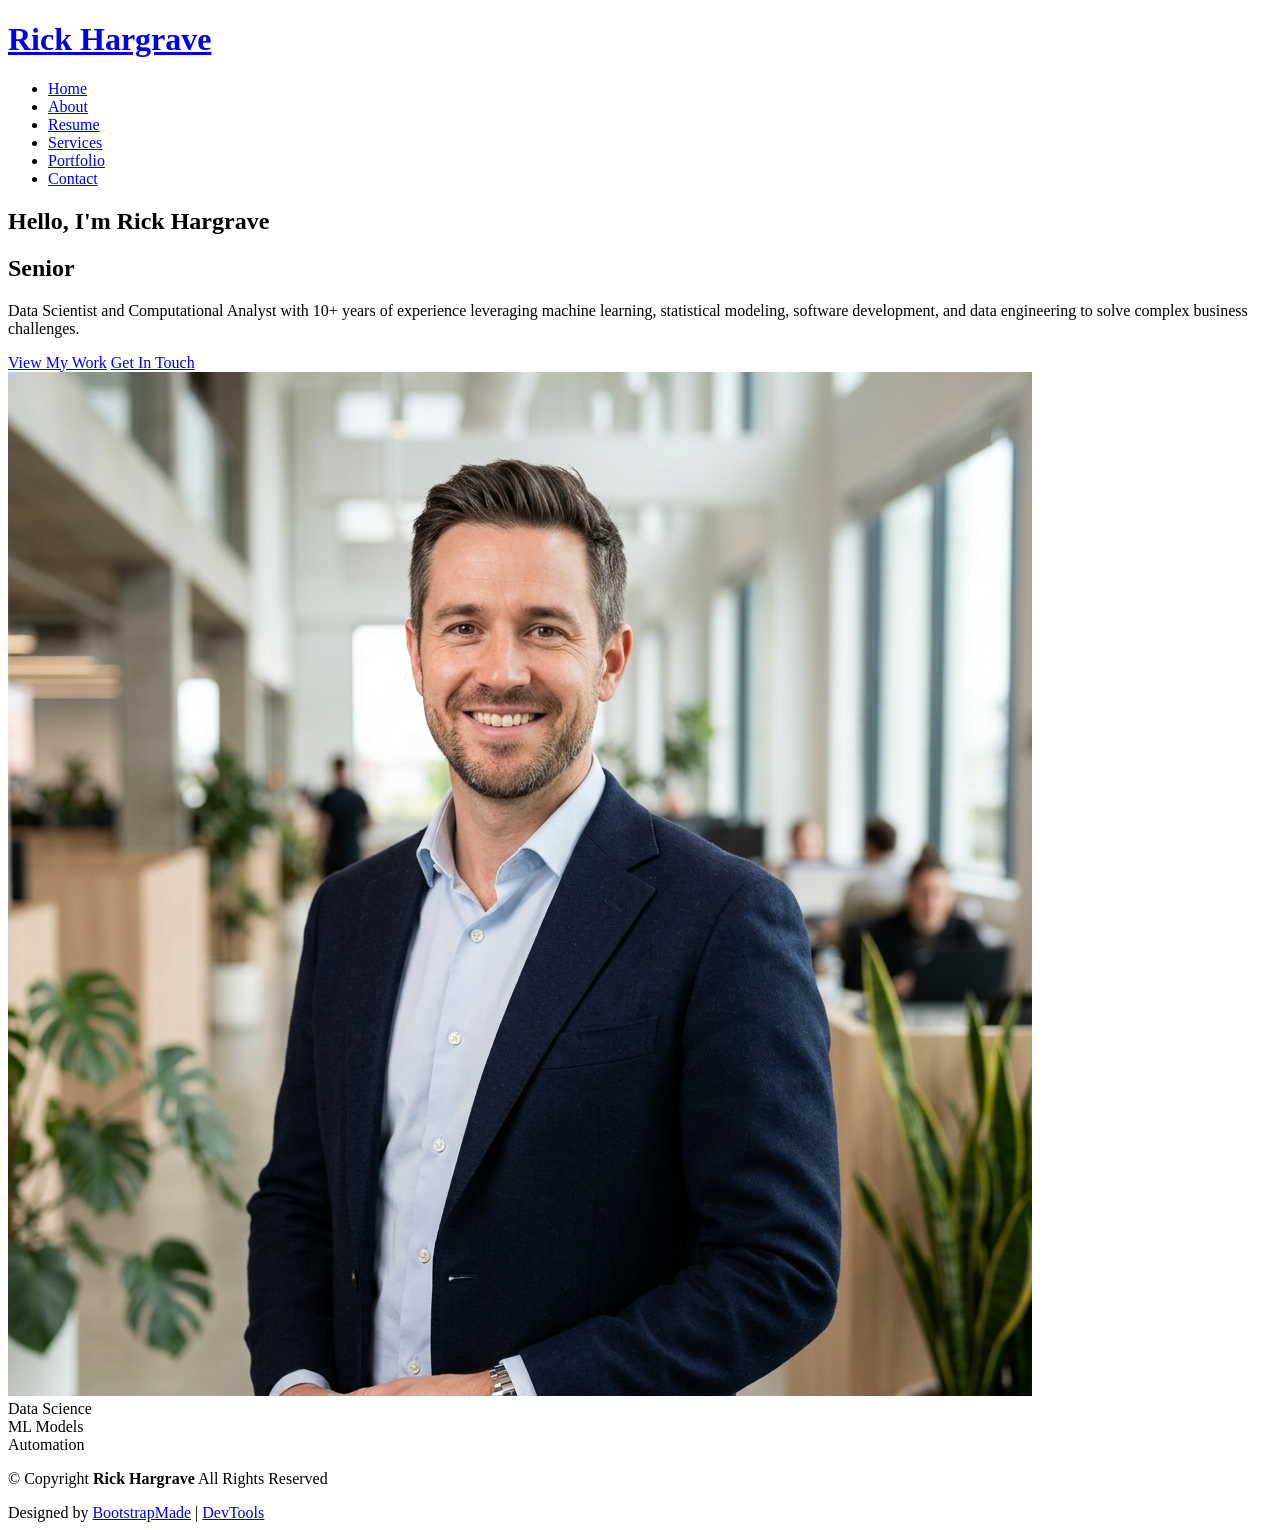
==== index.html @ 3375e067 "Initialize Rick Hargrave Portfolio Website" ====
<!DOCTYPE html>
<html lang="en">

<head>
  <meta charset="utf-8">
  <meta content="width=device-width, initial-scale=1.0" name="viewport">
  <title>Rick Hargrave - Senior Data Scientist &amp; Computational Analyst</title>
  <meta name="description" content="Portfolio of Rick Hargrave, Senior Data Scientist and Computational Analyst. 10+ years of experience in machine learning, statistical modeling, and data engineering.">
  <meta name="keywords" content="Data Scientist, Computational Analyst, Machine Learning, Waystar, Hyland Software, Python, SQL, Cloud Solutions">

  <!-- Favicons -->
  <link href="assets/img/favicon.png" rel="icon">
  <link href="assets/img/apple-touch-icon.png" rel="apple-touch-icon">

  <!-- Fonts -->
  <link href="https://fonts.googleapis.com" rel="preconnect">
  <link href="https://fonts.gstatic.com" rel="preconnect" crossorigin>
  <link href="https://fonts.googleapis.com/css2?family=Roboto:ital,wght@0,100;0,300;0,400;0,500;0,700;0,900;1,100;1,300;1,400;1,500;1,700;1,900&family=Poppins:ital,wght@0,100;0,200;0,300;0,400;0,500;0,600;0,700;0,800;0,900;1,100;1,200;1,300;1,400;1,500;1,600;1,700;1,800;1,900&family=Raleway:ital,wght@0,100;0,200;0,300;0,400;0,500;0,600;0,700;0,800;0,900;1,100;1,200;1,300;1,400;1,500;1,600;1,700;1,800;1,900&display=swap" rel="stylesheet">

  <!-- Vendor CSS Files -->
  <link href="assets/vendor/bootstrap/css/bootstrap.min.css" rel="stylesheet">
  <link href="assets/vendor/bootstrap-icons/bootstrap-icons.css" rel="stylesheet">
  <link href="assets/vendor/aos/aos.css" rel="stylesheet">
  <link href="assets/vendor/swiper/swiper-bundle.min.css" rel="stylesheet">
  <link href="assets/vendor/glightbox/css/glightbox.min.css" rel="stylesheet">

  <!-- Main CSS File -->
  <link href="assets/css/main.css" rel="stylesheet">

  <!-- =======================================================
  * Template Name: FolioOne
  * Template URL: https://bootstrapmade.com/folioone-bootstrap-portfolio-website-template/
  * Updated: Aug 23 2025 with Bootstrap v5.3.7
  * Author: BootstrapMade.com
  * License: https://bootstrapmade.com/license/
  ======================================================== -->
</head>

<body class="index-page">

  <header id="header" class="header d-flex align-items-center light-background sticky-top">
    <div class="container position-relative d-flex align-items-center justify-content-between">

      <a href="index.html" class="logo d-flex align-items-center me-auto me-xl-0">
        <h1 class="sitename">Rick Hargrave</h1> 
      </a>

      <nav id="navmenu" class="navmenu">
        <ul>
          <li><a href="index.html" class="active">Home</a></li>
          <li><a href="about.html">About</a></li>
          <li><a href="resume.html">Resume</a></li>
          <li><a href="services.html">Services</a></li>
          <li><a href="portfolio.html">Portfolio</a></li>
          <li><a href="contact.html">Contact</a></li>
        </ul>
        <i class="mobile-nav-toggle d-xl-none bi bi-list"></i>
      </nav>

      <div class="header-social-links">
        <a href="#" class="twitter"><i class="bi bi-twitter-x"></i></a>
        <a href="#" class="github"><i class="bi bi-github"></i></a>
        <a href="#" class="linkedin"><i class="bi bi-linkedin"></i></a>
        <a href="mailto:rickihagrave@outlook.com" class="email"><i class="bi bi-envelope"></i></a>
      </div>

    </div>
  </header>

  <main class="main">

    <!-- Hero Section -->
    <section id="hero" class="hero section">

      <div class="container" data-aos="fade-up" data-aos-delay="100">

        <div class="row gy-4 align-items-center">
          <div class="col-lg-6 order-2 order-lg-1">
            <div class="hero-content">
              <h1 data-aos="fade-up" data-aos-delay="200">Hello, I'm <span class="highlight">Rick Hargrave</span></h1>
              <h2 data-aos="fade-up" data-aos-delay="300">Senior <span class="typed" data-typed-items="Data Scientist, Computational Analyst, Machine Learning Engineer"></span></h2>
              <p data-aos="fade-up" data-aos-delay="400">Data Scientist and Computational Analyst with 10+ years of experience leveraging machine learning, statistical modeling, software development, and data engineering to solve complex business challenges.</p>
              <div class="hero-actions" data-aos="fade-up" data-aos-delay="500">
                <a href="portfolio.html" class="btn btn-primary">View My Work</a>
                <a href="contact.html" class="btn btn-outline">Get In Touch</a>
              </div>
              <div class="social-links" data-aos="fade-up" data-aos-delay="600">
                <a href="#"><i class="bi bi-twitter-x"></i></a>
                <a href="#"><i class="bi bi-linkedin"></i></a>
                <a href="#"><i class="bi bi-github"></i></a>
                <a href="mailto:rickihagrave@outlook.com"><i class="bi bi-envelope"></i></a>
              </div>
            </div>
          </div>
          <div class="col-lg-6 order-1 order-lg-2">
            <div class="hero-image" data-aos="zoom-in" data-aos-delay="300">
              <div class="image-wrapper">
                <img src="assets/img/profile/photo.jpeg" alt="Rick Hargrave" class="img-fluid">
                <div class="floating-elements">
                  <div class="floating-card design" data-aos="fade-left" data-aos-delay="700">
                    <i class="bi bi-database"></i>
                    <span>Data Science</span>
                  </div>
                  <div class="floating-card code" data-aos="fade-right" data-aos-delay="800">
                    <i class="bi bi-cpu"></i>
                    <span>ML Models</span>
                  </div>
                  <div class="floating-card creativity" data-aos="fade-up" data-aos-delay="900">
                    <i class="bi bi-gear-wide-connected"></i>
                    <span>Automation</span>
                  </div>
                </div>
              </div>
            </div>
          </div>
        </div>

      </div>

    </section><!-- /Hero Section -->

  </main>

  <footer id="footer" class="footer">

    <div class="container">
      <div class="copyright text-center ">
        <p>© <span>Copyright</span> <strong class="px-1 sitename">Rick Hargrave</strong> <span>All Rights Reserved<br></span></p>
      </div>
      <div class="social-links d-flex justify-content-center">
        <a href="#"><i class="bi bi-twitter-x"></i></a>
        <a href="#"><i class="bi bi-github"></i></a>
        <a href="#"><i class="bi bi-linkedin"></i></a>
        <a href="mailto:rickihagrave@outlook.com"><i class="bi bi-envelope"></i></a>
      </div>
      <div class="credits">
        <!-- All the links in the footer should remain intact. -->
        <!-- You can delete the links only if you've purchased the pro version. -->
        <!-- Licensing information: https://bootstrapmade.com/license/ -->
        <!-- Purchase the pro version with working PHP/AJAX contact form: [buy-url] -->
        Designed by <a href="https://bootstrapmade.com/">BootstrapMade</a> | <a href="https://bootstrapmade.com/tools/">DevTools</a>
      </div>
    </div>

  </footer>

  <!-- Scroll Top -->
  <a href="#" id="scroll-top" class="scroll-top d-flex align-items-center justify-content-center"><i class="bi bi-arrow-up-short"></i></a>

  <!-- Preloader -->
  <div id="preloader"></div>

  <!-- Vendor JS Files -->
  <script src="assets/vendor/bootstrap/js/bootstrap.bundle.min.js"></script>
  <script src="assets/vendor/php-email-form/validate.js"></script>
  <script src="assets/vendor/aos/aos.js"></script>
  <script src="assets/vendor/typed.js/typed.umd.js"></script>
  <script src="assets/vendor/waypoints/noframework.waypoints.js"></script>
  <script src="assets/vendor/purecounter/purecounter_vanilla.js"></script>
  <script src="assets/vendor/swiper/swiper-bundle.min.js"></script>
  <script src="assets/vendor/imagesloaded/imagesloaded.pkgd.min.js"></script>
  <script src="assets/vendor/isotope-layout/isotope.pkgd.min.js"></script>
  <script src="assets/vendor/glightbox/js/glightbox.min.js"></script>

  <!-- Main JS File -->
  <script src="assets/js/main.js"></script>

</body>

</html>
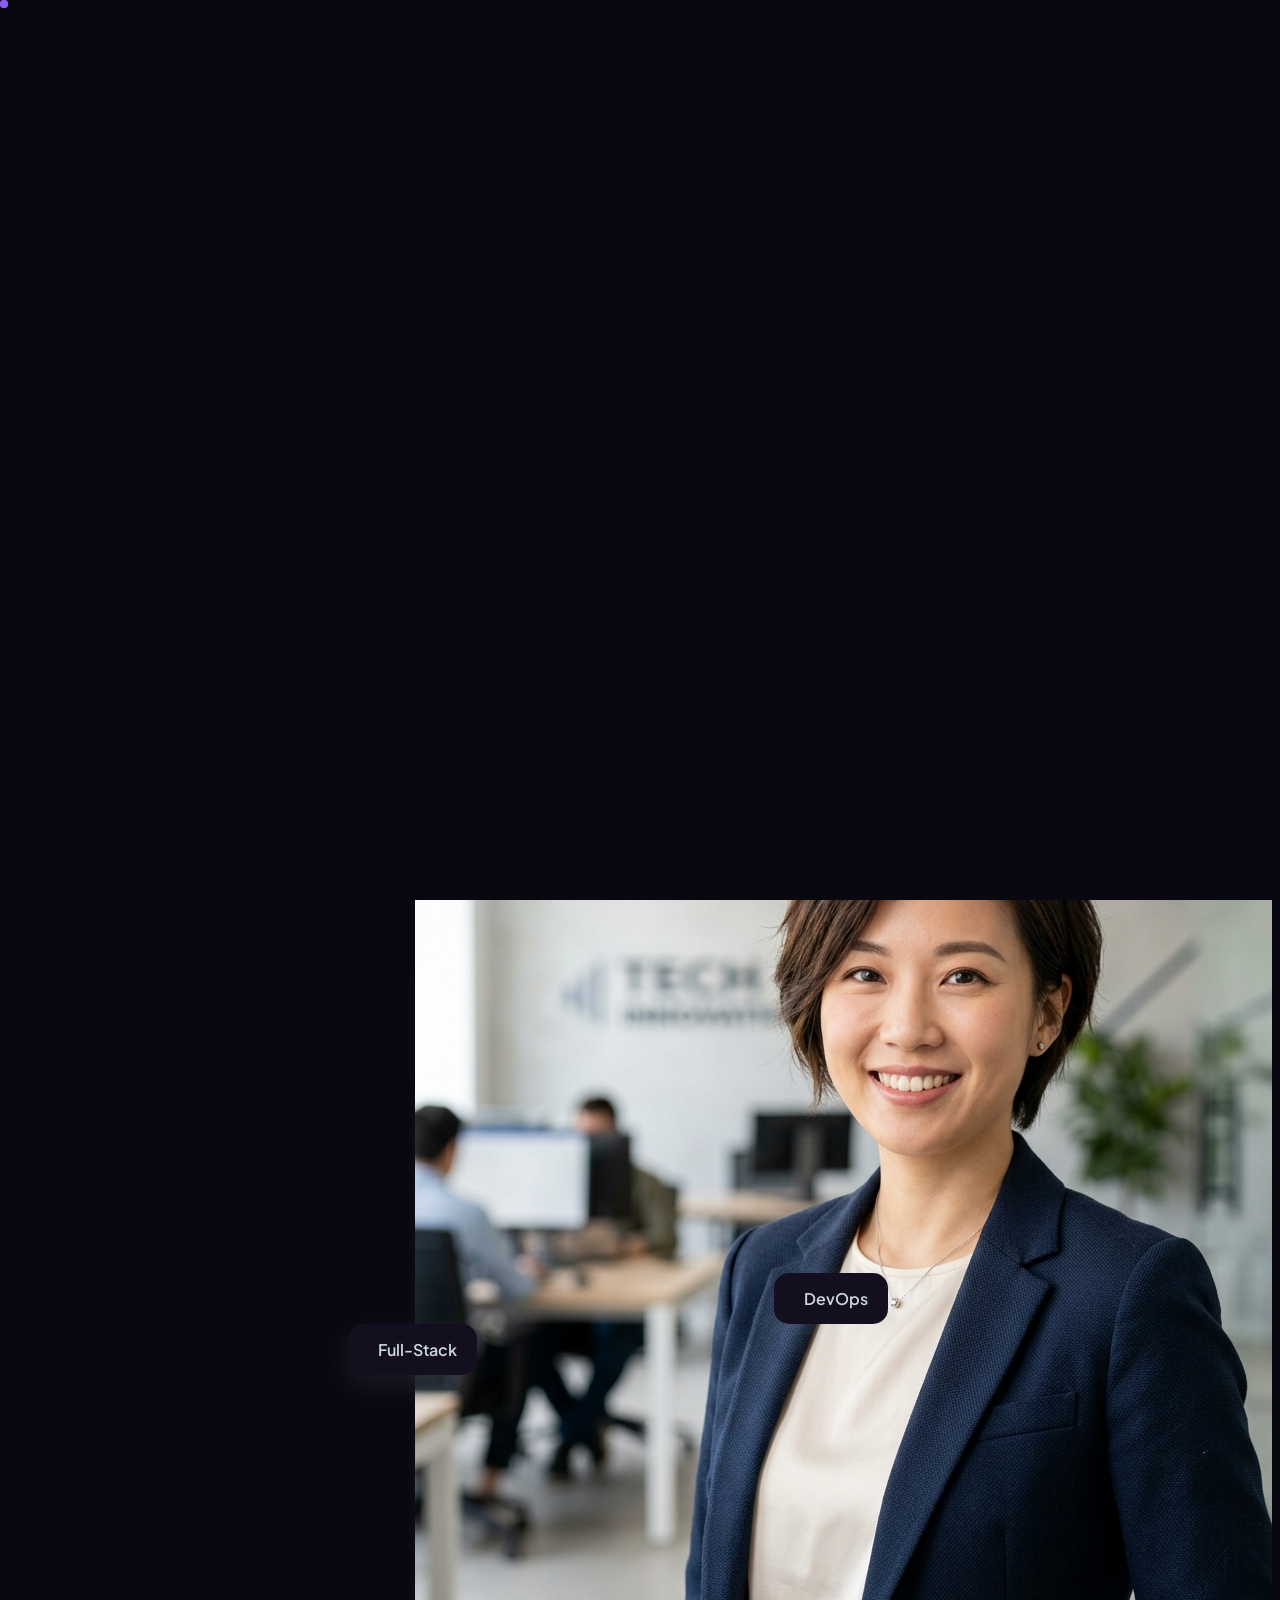
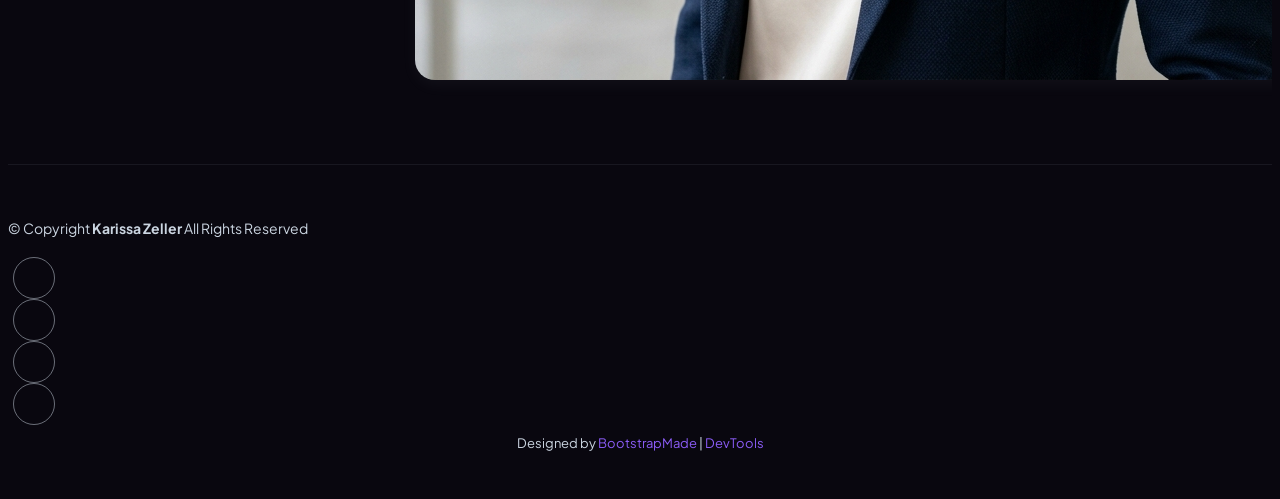
==== commit ec352ce4: "Initialize Karissa Zeller Portfolio Website" ====
--- a/index.html
+++ b/index.html
@@ -4,9 +4,9 @@
 <head>
   <meta charset="utf-8">
   <meta content="width=device-width, initial-scale=1.0" name="viewport">
-  <title>Rick Hargrave - Senior Data Scientist &amp; Computational Analyst</title>
-  <meta name="description" content="Portfolio of Rick Hargrave, Senior Data Scientist and Computational Analyst. 10+ years of experience in machine learning, statistical modeling, and data engineering.">
-  <meta name="keywords" content="Data Scientist, Computational Analyst, Machine Learning, Waystar, Hyland Software, Python, SQL, Cloud Solutions">
+  <title>Karissa Zeller - Software Programmer</title>
+  <meta name="description" content="Portfolio of Karissa Zeller, Software Programmer. Experience in full-stack development, database query profiling, and CI/CD DevOps workflows.">
+  <meta name="keywords" content="Software Programmer, Full-Stack Developer, DevOps, React, Node.js, Monroe GA">
 
   <!-- Favicons -->
   <link href="assets/img/favicon.png" rel="icon">
@@ -15,7 +15,7 @@
   <!-- Fonts -->
   <link href="https://fonts.googleapis.com" rel="preconnect">
   <link href="https://fonts.gstatic.com" rel="preconnect" crossorigin>
-  <link href="https://fonts.googleapis.com/css2?family=Roboto:ital,wght@0,100;0,300;0,400;0,500;0,700;0,900;1,100;1,300;1,400;1,500;1,700;1,900&family=Poppins:ital,wght@0,100;0,200;0,300;0,400;0,500;0,600;0,700;0,800;0,900;1,100;1,200;1,300;1,400;1,500;1,600;1,700;1,800;1,900&family=Raleway:ital,wght@0,100;0,200;0,300;0,400;0,500;0,600;0,700;0,800;0,900;1,100;1,200;1,300;1,400;1,500;1,600;1,700;1,800;1,900&display=swap" rel="stylesheet">
+  <link href="https://fonts.googleapis.com/css2?family=Space+Grotesk:wght@300;400;500;600;700&family=Plus+Jakarta+Sans:ital,wght@0,300;0,400;0,500;0,600;0,700;0,800;1,300;1,400;1,500;1,600;1,700;1,800&family=Fira+Code:wght@400;500&display=swap" rel="stylesheet">
 
   <!-- Vendor CSS Files -->
   <link href="assets/vendor/bootstrap/css/bootstrap.min.css" rel="stylesheet">
@@ -42,7 +42,7 @@
     <div class="container position-relative d-flex align-items-center justify-content-between">
 
       <a href="index.html" class="logo d-flex align-items-center me-auto me-xl-0">
-        <h1 class="sitename">Rick Hargrave</h1> 
+        <h1 class="sitename">Karissa Zeller</h1> 
       </a>
 
       <nav id="navmenu" class="navmenu">
@@ -61,7 +61,7 @@
         <a href="#" class="twitter"><i class="bi bi-twitter-x"></i></a>
         <a href="#" class="github"><i class="bi bi-github"></i></a>
         <a href="#" class="linkedin"><i class="bi bi-linkedin"></i></a>
-        <a href="mailto:rickihagrave@outlook.com" class="email"><i class="bi bi-envelope"></i></a>
+        <a href="mailto:karissazeller@outlook.com" class="email"><i class="bi bi-envelope"></i></a>
       </div>
 
     </div>
@@ -77,9 +77,9 @@
         <div class="row gy-4 align-items-center">
           <div class="col-lg-6 order-2 order-lg-1">
             <div class="hero-content">
-              <h1 data-aos="fade-up" data-aos-delay="200">Hello, I'm <span class="highlight">Rick Hargrave</span></h1>
-              <h2 data-aos="fade-up" data-aos-delay="300">Senior <span class="typed" data-typed-items="Data Scientist, Computational Analyst, Machine Learning Engineer"></span></h2>
-              <p data-aos="fade-up" data-aos-delay="400">Data Scientist and Computational Analyst with 10+ years of experience leveraging machine learning, statistical modeling, software development, and data engineering to solve complex business challenges.</p>
+              <h1 data-aos="fade-up" data-aos-delay="200">Hello, I'm <span class="highlight">Karissa Zeller</span></h1>
+              <h2 data-aos="fade-up" data-aos-delay="300">Software <span class="typed" data-typed-items="Programmer, Full-Stack Developer, DevOps Specialist"></span></h2>
+              <p data-aos="fade-up" data-aos-delay="400">Results-oriented and highly analytical Software Programmer with extensive expertise in engineering, optimizing, and deploying complex, enterprise-level digital solutions.</p>
               <div class="hero-actions" data-aos="fade-up" data-aos-delay="500">
                 <a href="portfolio.html" class="btn btn-primary">View My Work</a>
                 <a href="contact.html" class="btn btn-outline">Get In Touch</a>
@@ -88,26 +88,26 @@
                 <a href="#"><i class="bi bi-twitter-x"></i></a>
                 <a href="#"><i class="bi bi-linkedin"></i></a>
                 <a href="#"><i class="bi bi-github"></i></a>
-                <a href="mailto:rickihagrave@outlook.com"><i class="bi bi-envelope"></i></a>
+                <a href="mailto:karissazeller@outlook.com"><i class="bi bi-envelope"></i></a>
               </div>
             </div>
           </div>
           <div class="col-lg-6 order-1 order-lg-2">
             <div class="hero-image" data-aos="zoom-in" data-aos-delay="300">
               <div class="image-wrapper">
-                <img src="assets/img/profile/photo.jpeg" alt="Rick Hargrave" class="img-fluid">
+                <img src="assets/img/profile/photo.jpeg" alt="Karissa Zeller" class="img-fluid">
                 <div class="floating-elements">
                   <div class="floating-card design" data-aos="fade-left" data-aos-delay="700">
-                    <i class="bi bi-database"></i>
-                    <span>Data Science</span>
+                    <i class="bi bi-code-slash"></i>
+                    <span>Coding</span>
                   </div>
                   <div class="floating-card code" data-aos="fade-right" data-aos-delay="800">
-                    <i class="bi bi-cpu"></i>
-                    <span>ML Models</span>
+                    <i class="bi bi-window"></i>
+                    <span>Full-Stack</span>
                   </div>
                   <div class="floating-card creativity" data-aos="fade-up" data-aos-delay="900">
-                    <i class="bi bi-gear-wide-connected"></i>
-                    <span>Automation</span>
+                    <i class="bi bi-server"></i>
+                    <span>DevOps</span>
                   </div>
                 </div>
               </div>
@@ -125,13 +125,13 @@
 
     <div class="container">
       <div class="copyright text-center ">
-        <p>© <span>Copyright</span> <strong class="px-1 sitename">Rick Hargrave</strong> <span>All Rights Reserved<br></span></p>
+        <p>© <span>Copyright</span> <strong class="px-1 sitename">Karissa Zeller</strong> <span>All Rights Reserved<br></span></p>
       </div>
       <div class="social-links d-flex justify-content-center">
         <a href="#"><i class="bi bi-twitter-x"></i></a>
         <a href="#"><i class="bi bi-github"></i></a>
         <a href="#"><i class="bi bi-linkedin"></i></a>
-        <a href="mailto:rickihagrave@outlook.com"><i class="bi bi-envelope"></i></a>
+        <a href="mailto:karissazeller@outlook.com"><i class="bi bi-envelope"></i></a>
       </div>
       <div class="credits">
         <!-- All the links in the footer should remain intact. -->
--- a/assets/css/main.css
+++ b/assets/css/main.css
@@ -0,0 +1,2855 @@
+/**
+* Template Name: FolioOne
+* Template URL: https://bootstrapmade.com/folioone-bootstrap-portfolio-website-template/
+* Updated: Aug 23 2025 with Bootstrap v5.3.7
+* Author: BootstrapMade.com
+* License: https://bootstrapmade.com/license/
+*/
+
+/*--------------------------------------------------------------
+# Font & Color Variables
+# Help: https://bootstrapmade.com/color-system/
+--------------------------------------------------------------*/
+/* Fonts */
+:root {
+  --default-font: "Plus Jakarta Sans", system-ui, -apple-system, sans-serif;
+  --heading-font: "Space Grotesk", sans-serif;
+  --nav-font: "Space Grotesk", sans-serif;
+}
+
+/* Global Colors */
+:root { 
+  --background-color: #09070f; 
+  --default-color: #cbd5e1; 
+  --heading-color: #ffffff; 
+  --accent-color: #8b5cf6; 
+  --surface-color: #130f1e; 
+  --contrast-color: #ffffff; 
+}
+
+/* Nav Menu Colors */
+:root {
+  --nav-color: #ffffff;  
+  --nav-hover-color: #a78bfa; 
+  --nav-mobile-background-color: #1a162b; 
+  --nav-dropdown-background-color: #0d0a16; 
+  --nav-dropdown-color: #cbd5e1; 
+  --nav-dropdown-hover-color: #a78bfa; 
+}
+
+/* Color Presets */
+
+.light-background {
+  --background-color: #161224;
+  --surface-color: #241e3d;
+}
+
+.dark-background {
+  --background-color: #050308;
+  --default-color: #ffffff;
+  --heading-color: #ffffff;
+  --surface-color: #1f1b2e;
+  --contrast-color: #ffffff;
+}
+
+/* Smooth scroll */
+:root {
+  scroll-behavior: smooth;
+}
+
+/*--------------------------------------------------------------
+# General Styling & Shared Classes
+--------------------------------------------------------------*/
+body {
+  color: var(--default-color);
+  background-color: var(--background-color);
+  font-family: var(--default-font);
+}
+
+a {
+  color: var(--accent-color);
+  text-decoration: none;
+  transition: 0.3s;
+}
+
+a:hover {
+  color: color-mix(in srgb, var(--accent-color), transparent 25%);
+  text-decoration: none;
+}
+
+h1,
+h2,
+h3,
+h4,
+h5,
+h6 {
+  color: var(--heading-color);
+  font-family: var(--heading-font);
+}
+
+/* PHP Email Form Messages
+------------------------------*/
+.php-email-form .error-message {
+  display: none;
+  background: #df1529;
+  color: #ffffff;
+  text-align: left;
+  padding: 15px;
+  margin-bottom: 24px;
+  font-weight: 600;
+}
+
+.php-email-form .sent-message {
+  display: none;
+  color: #ffffff;
+  background: #059652;
+  text-align: center;
+  padding: 15px;
+  margin-bottom: 24px;
+  font-weight: 600;
+}
+
+.php-email-form .loading {
+  display: none;
+  background: var(--surface-color);
+  text-align: center;
+  padding: 15px;
+  margin-bottom: 24px;
+}
+
+.php-email-form .loading:before {
+  content: "";
+  display: inline-block;
+  border-radius: 50%;
+  width: 24px;
+  height: 24px;
+  margin: 0 10px -6px 0;
+  border: 3px solid var(--accent-color);
+  border-top-color: var(--surface-color);
+  animation: php-email-form-loading 1s linear infinite;
+}
+
+@keyframes php-email-form-loading {
+  0% {
+    transform: rotate(0deg);
+  }
+
+  100% {
+    transform: rotate(360deg);
+  }
+}
+
+/*--------------------------------------------------------------
+# Global Header
+--------------------------------------------------------------*/
+.header {
+  --background-color: rgba(255, 255, 255, 0);
+  color: var(--default-color);
+  background-color: var(--background-color);
+  padding: 15px 0;
+  transition: all 0.5s;
+  z-index: 997;
+  border-bottom: 1px solid color-mix(in srgb, var(--default-color), transparent 92%);
+}
+
+.header .logo {
+  line-height: 1;
+}
+
+.header .logo img {
+  max-height: 36px;
+  margin-right: 8px;
+}
+
+.header .logo h1 {
+  font-size: 32px;
+  margin: 0;
+  font-weight: 400;
+  color: var(--heading-color);
+}
+
+.header .header-social-links {
+  padding-right: 15px;
+}
+
+.header .header-social-links a {
+  color: color-mix(in srgb, var(--default-color), transparent 40%);
+  padding-left: 6px;
+  display: inline-block;
+  transition: 0.3s;
+  font-size: 16px;
+}
+
+.header .header-social-links a:hover {
+  color: var(--default-color);
+}
+
+.header .header-social-links a i {
+  line-height: 0px;
+}
+
+@media (max-width: 1200px) {
+  .header .logo {
+    order: 1;
+  }
+
+  .header .header-social-links {
+    order: 2;
+  }
+
+  .header .navmenu {
+    order: 3;
+  }
+}
+
+/* Global Header on Scroll
+------------------------------*/
+.scrolled .header {
+  --background-color: rgba(9, 7, 15, 0.9);
+}
+
+/*--------------------------------------------------------------
+# Navigation Menu
+--------------------------------------------------------------*/
+/* Desktop Navigation */
+@media (min-width: 1200px) {
+  .navmenu {
+    padding: 0;
+  }
+
+  .navmenu ul {
+    margin: 0;
+    padding: 0;
+    display: flex;
+    list-style: none;
+    align-items: center;
+  }
+
+  .navmenu li {
+    position: relative;
+  }
+
+  .navmenu>ul>li {
+    white-space: nowrap;
+    padding: 15px 28px 15px 0;
+  }
+
+  .navmenu>ul>li:last-child {
+    padding-right: 0;
+  }
+
+  .navmenu a,
+  .navmenu a:focus {
+    color: var(--nav-color);
+    font-size: 15px;
+    padding: 0 2px;
+    font-family: var(--nav-font);
+    font-weight: 400;
+    display: flex;
+    align-items: center;
+    justify-content: space-between;
+    white-space: nowrap;
+    transition: 0.3s;
+    position: relative;
+  }
+
+  .navmenu a i,
+  .navmenu a:focus i {
+    font-size: 12px;
+    line-height: 0;
+    margin-left: 5px;
+    transition: 0.3s;
+  }
+
+  .navmenu>ul>li>a:before {
+    content: "";
+    position: absolute;
+    height: 2px;
+    bottom: -6px;
+    left: 0;
+    background-color: var(--nav-hover-color);
+    visibility: hidden;
+    width: 0px;
+    transition: all 0.3s ease-in-out 0s;
+  }
+
+  .navmenu a:hover:before,
+  .navmenu li:hover>a:before,
+  .navmenu .active:before {
+    visibility: visible;
+    width: 25px;
+  }
+
+  .navmenu li:hover>a,
+  .navmenu .active,
+  .navmenu .active:focus {
+    color: var(--nav-hover-color);
+  }
+
+  .navmenu .dropdown ul {
+    margin: 0;
+    padding: 10px 0;
+    background: var(--nav-dropdown-background-color);
+    display: block;
+    position: absolute;
+    visibility: hidden;
+    left: -5px;
+    top: 130%;
+    opacity: 0;
+    transition: 0.3s;
+    border-radius: 4px;
+    z-index: 99;
+    box-shadow: 0px 0px 30px rgba(0, 0, 0, 0.1);
+  }
+
+  .navmenu .dropdown ul li {
+    min-width: 200px;
+  }
+
+  .navmenu .dropdown ul a {
+    padding: 10px 20px;
+    font-size: 15px;
+    text-transform: none;
+    color: var(--nav-dropdown-color);
+  }
+
+  .navmenu .dropdown ul a i {
+    font-size: 12px;
+  }
+
+  .navmenu .dropdown ul a:hover,
+  .navmenu .dropdown ul .active:hover,
+  .navmenu .dropdown ul li:hover>a {
+    color: var(--nav-dropdown-hover-color);
+  }
+
+  .navmenu .dropdown:hover>ul {
+    opacity: 1;
+    top: 100%;
+    visibility: visible;
+  }
+
+  .navmenu .dropdown .dropdown ul {
+    top: 0;
+    left: -90%;
+    visibility: hidden;
+  }
+
+  .navmenu .dropdown .dropdown:hover>ul {
+    opacity: 1;
+    top: 0;
+    left: -100%;
+    visibility: visible;
+  }
+}
+
+/* Mobile Navigation */
+@media (max-width: 1199px) {
+  .mobile-nav-toggle {
+    color: var(--nav-color);
+    font-size: 28px;
+    line-height: 0;
+    margin-right: 10px;
+    cursor: pointer;
+    transition: color 0.3s;
+  }
+
+  .navmenu {
+    padding: 0;
+    z-index: 9997;
+  }
+
+  .navmenu ul {
+    display: none;
+    list-style: none;
+    position: absolute;
+    inset: 60px 20px 20px 20px;
+    padding: 10px 0;
+    margin: 0;
+    border-radius: 6px;
+    background-color: var(--nav-mobile-background-color);
+    border: 1px solid color-mix(in srgb, var(--default-color), transparent 90%);
+    box-shadow: none;
+    overflow-y: auto;
+    transition: 0.3s;
+    z-index: 9998;
+  }
+
+  .navmenu a,
+  .navmenu a:focus {
+    color: var(--nav-dropdown-color);
+    padding: 10px 20px;
+    font-family: var(--nav-font);
+    font-size: 17px;
+    font-weight: 500;
+    display: flex;
+    align-items: center;
+    justify-content: space-between;
+    white-space: nowrap;
+    transition: 0.3s;
+  }
+
+  .navmenu a i,
+  .navmenu a:focus i {
+    font-size: 12px;
+    line-height: 0;
+    margin-left: 5px;
+    width: 30px;
+    height: 30px;
+    display: flex;
+    align-items: center;
+    justify-content: center;
+    border-radius: 50%;
+    transition: 0.3s;
+    background-color: color-mix(in srgb, var(--accent-color), transparent 90%);
+  }
+
+  .navmenu a i:hover,
+  .navmenu a:focus i:hover {
+    background-color: var(--accent-color);
+    color: var(--contrast-color);
+  }
+
+  .navmenu a:hover,
+  .navmenu .active,
+  .navmenu .active:focus {
+    color: var(--nav-dropdown-hover-color);
+  }
+
+  .navmenu .active i,
+  .navmenu .active:focus i {
+    background-color: var(--accent-color);
+    color: var(--contrast-color);
+    transform: rotate(180deg);
+  }
+
+  .navmenu .dropdown ul {
+    position: static;
+    display: none;
+    z-index: 99;
+    padding: 10px 0;
+    margin: 10px 20px;
+    background-color: var(--nav-dropdown-background-color);
+    transition: all 0.5s ease-in-out;
+  }
+
+  .navmenu .dropdown ul ul {
+    background-color: rgba(33, 37, 41, 0.1);
+  }
+
+  .navmenu .dropdown>.dropdown-active {
+    display: block;
+    background-color: rgba(33, 37, 41, 0.03);
+  }
+
+  .mobile-nav-active {
+    overflow: hidden;
+  }
+
+  .mobile-nav-active .mobile-nav-toggle {
+    color: #fff;
+    position: absolute;
+    font-size: 32px;
+    top: 15px;
+    right: 15px;
+    margin-right: 0;
+    z-index: 9999;
+  }
+
+  .mobile-nav-active .navmenu {
+    position: fixed;
+    overflow: hidden;
+    inset: 0;
+    background: rgba(33, 37, 41, 0.8);
+    transition: 0.3s;
+  }
+
+  .mobile-nav-active .navmenu>ul {
+    display: block;
+  }
+}
+
+/*--------------------------------------------------------------
+# Global Footer
+--------------------------------------------------------------*/
+.footer {
+  color: var(--default-color);
+  background-color: var(--background-color);
+  font-size: 14px;
+  padding: 40px 0;
+  position: relative;
+  border-top: 1px solid color-mix(in srgb, var(--default-color), transparent 92%);
+}
+
+.footer .copyright p {
+  margin-bottom: 0;
+}
+
+.footer .social-links {
+  margin-top: 20px;
+}
+
+.footer .social-links a {
+  display: flex;
+  align-items: center;
+  justify-content: center;
+  width: 40px;
+  height: 40px;
+  border-radius: 50%;
+  border: 1px solid color-mix(in srgb, var(--default-color), transparent 50%);
+  font-size: 16px;
+  color: color-mix(in srgb, var(--default-color), transparent 50%);
+  margin: 0 5px;
+  transition: 0.3s;
+}
+
+.footer .social-links a:hover {
+  color: var(--accent-color);
+  border-color: var(--accent-color);
+}
+
+.footer .credits {
+  margin-top: 10px;
+  font-size: 13px;
+  text-align: center;
+}
+
+/*--------------------------------------------------------------
+# Preloader
+--------------------------------------------------------------*/
+#preloader {
+  position: fixed;
+  inset: 0;
+  z-index: 9999;
+  overflow: hidden;
+  background-color: var(--background-color);
+  transition: all 0.6s ease-out;
+  width: 100%;
+  height: 100vh;
+}
+
+#preloader:before,
+#preloader:after {
+  content: "";
+  position: absolute;
+  border: 4px solid var(--accent-color);
+  border-radius: 50%;
+  animation: animate-preloader 2s cubic-bezier(0, 0.2, 0.8, 1) infinite;
+}
+
+#preloader:after {
+  animation-delay: -0.5s;
+}
+
+@keyframes animate-preloader {
+  0% {
+    width: 10px;
+    height: 10px;
+    top: calc(50% - 5px);
+    left: calc(50% - 5px);
+    opacity: 1;
+  }
+
+  100% {
+    width: 72px;
+    height: 72px;
+    top: calc(50% - 36px);
+    left: calc(50% - 36px);
+    opacity: 0;
+  }
+}
+
+/*--------------------------------------------------------------
+# Scroll Top Button
+--------------------------------------------------------------*/
+.scroll-top {
+  position: fixed;
+  visibility: hidden;
+  opacity: 0;
+  right: 15px;
+  bottom: -15px;
+  z-index: 99999;
+  background-color: var(--accent-color);
+  width: 44px;
+  height: 44px;
+  border-radius: 50px;
+  transition: all 0.4s;
+}
+
+.scroll-top i {
+  font-size: 24px;
+  color: var(--contrast-color);
+  line-height: 0;
+}
+
+.scroll-top:hover {
+  background-color: color-mix(in srgb, var(--accent-color), transparent 20%);
+  color: var(--contrast-color);
+}
+
+.scroll-top.active {
+  visibility: visible;
+  opacity: 1;
+  bottom: 15px;
+}
+
+/*--------------------------------------------------------------
+# Disable aos animation delay on mobile devices
+--------------------------------------------------------------*/
+@media screen and (max-width: 768px) {
+  [data-aos-delay] {
+    transition-delay: 0 !important;
+  }
+}
+
+/*--------------------------------------------------------------
+# Global Page Titles & Breadcrumbs
+--------------------------------------------------------------*/
+.page-title {
+  color: var(--default-color);
+  background-color: var(--background-color);
+  position: relative;
+}
+
+.page-title .heading {
+  padding: 80px 0;
+  border-top: 1px solid color-mix(in srgb, var(--default-color), transparent 90%);
+}
+
+.page-title .heading h1 {
+  font-size: 38px;
+  font-weight: 700;
+}
+
+.page-title nav {
+  background-color: color-mix(in srgb, var(--default-color), transparent 96%);
+  padding: 20px 0;
+}
+
+.page-title nav ol {
+  display: flex;
+  flex-wrap: wrap;
+  list-style: none;
+  padding: 0;
+  margin: 0;
+  font-size: 16px;
+  font-weight: 400;
+}
+
+.page-title nav ol li+li {
+  padding-left: 10px;
+}
+
+.page-title nav ol li+li::before {
+  content: "/";
+  display: inline-block;
+  padding-right: 10px;
+  color: color-mix(in srgb, var(--default-color), transparent 70%);
+}
+
+/*--------------------------------------------------------------
+# Global Sections
+--------------------------------------------------------------*/
+section,
+.section {
+  color: var(--default-color);
+  background-color: var(--background-color);
+  padding: 60px 0;
+  scroll-margin-top: 100px;
+  overflow: clip;
+}
+
+@media (max-width: 1199px) {
+
+  section,
+  .section {
+    scroll-margin-top: 66px;
+  }
+}
+
+/*--------------------------------------------------------------
+# Global Section Titles
+--------------------------------------------------------------*/
+.section-title {
+  text-align: center;
+  padding-bottom: 60px;
+  position: relative;
+}
+
+.section-title h2 {
+  font-size: 3.5rem;
+  font-weight: 400;
+  line-height: 1.2;
+  color: var(--heading-color);
+  margin-bottom: 1.5rem;
+  letter-spacing: -1px;
+}
+
+@media (max-width: 768px) {
+  .section-title h2 {
+    font-size: 2.5rem;
+  }
+}
+
+.section-title p {
+  font-size: 1.125rem;
+  line-height: 1.8;
+  color: color-mix(in srgb, var(--default-color), transparent 25%);
+  max-width: 900px;
+  margin: 0 auto;
+  text-wrap: balance;
+}
+
+/*--------------------------------------------------------------
+# Hero Section
+--------------------------------------------------------------*/
+.hero {
+  padding: 80px 0;
+  min-height: 100vh;
+  display: flex;
+  align-items: center;
+}
+
+.hero .hero-content h1 {
+  font-size: 3.5rem;
+  font-weight: 700;
+  margin-bottom: 1rem;
+  line-height: 1.2;
+}
+
+.hero .hero-content h1 .highlight {
+  color: var(--accent-color);
+  position: relative;
+}
+
+.hero .hero-content h1 .highlight::after {
+  content: "";
+  position: absolute;
+  bottom: 0;
+  left: 0;
+  width: 100%;
+  height: 3px;
+  background: linear-gradient(90deg, var(--accent-color), color-mix(in srgb, var(--accent-color), transparent 50%));
+  border-radius: 2px;
+}
+
+@media (max-width: 768px) {
+  .hero .hero-content h1 {
+    font-size: 2.5rem;
+  }
+}
+
+.hero .hero-content h2 {
+  font-size: 1.5rem;
+  font-weight: 400;
+  margin-bottom: 2rem;
+  color: color-mix(in srgb, var(--default-color), transparent 20%);
+}
+
+.hero .hero-content h2 .typed {
+  color: var(--accent-color);
+  font-weight: 600;
+}
+
+@media (max-width: 768px) {
+  .hero .hero-content h2 {
+    font-size: 1.25rem;
+  }
+}
+
+.hero .hero-content p {
+  font-size: 1.1rem;
+  line-height: 1.6;
+  margin-bottom: 2.5rem;
+  color: color-mix(in srgb, var(--default-color), transparent 30%);
+}
+
+.hero .hero-actions {
+  display: flex;
+  gap: 1rem;
+  margin-bottom: 3rem;
+}
+
+.hero .hero-actions .btn {
+  padding: 12px 30px;
+  border-radius: 50px;
+  font-weight: 600;
+  text-decoration: none;
+  transition: all 0.3s ease;
+  border: 2px solid;
+}
+
+.hero .hero-actions .btn.btn-primary {
+  background: var(--accent-color);
+  color: var(--contrast-color);
+  border-color: var(--accent-color);
+}
+
+.hero .hero-actions .btn.btn-primary:hover {
+  background: color-mix(in srgb, var(--accent-color), black 15%);
+  border-color: color-mix(in srgb, var(--accent-color), black 15%);
+  transform: translateY(-2px);
+}
+
+.hero .hero-actions .btn.btn-outline {
+  background: transparent;
+  color: var(--accent-color);
+  border-color: var(--accent-color);
+}
+
+.hero .hero-actions .btn.btn-outline:hover {
+  transform: translateY(-2px);
+}
+
+@media (max-width: 576px) {
+  .hero .hero-actions {
+    flex-direction: column;
+  }
+
+  .hero .hero-actions .btn {
+    text-align: center;
+  }
+}
+
+.hero .social-links {
+  display: flex;
+  gap: 1rem;
+}
+
+.hero .social-links a {
+  width: 45px;
+  height: 45px;
+  background: var(--surface-color);
+  border-radius: 50%;
+  display: flex;
+  align-items: center;
+  justify-content: center;
+  color: var(--default-color);
+  font-size: 1.2rem;
+  transition: all 0.3s ease;
+}
+
+.hero .social-links a:hover {
+  background: var(--accent-color);
+  color: var(--contrast-color);
+  transform: translateY(-3px);
+  box-shadow: 0 8px 25px color-mix(in srgb, var(--accent-color), transparent 70%);
+}
+
+.hero .hero-image {
+  position: relative;
+}
+
+.hero .hero-image .image-wrapper {
+  position: relative;
+  max-width: 450px;
+  margin: 0 auto;
+}
+
+.hero .hero-image .image-wrapper img {
+  border-radius: 20px;
+  box-shadow: 0 5px 15px color-mix(in srgb, var(--default-color), transparent 95%);
+  transition: transform 0.3s ease;
+}
+
+.hero .hero-image .image-wrapper img:hover {
+  transform: scale(1.02);
+}
+
+.hero .hero-image .floating-elements {
+  position: absolute;
+  top: 0;
+  left: 0;
+  right: 0;
+  bottom: 0;
+  pointer-events: none;
+}
+
+.hero .hero-image .floating-elements .floating-card {
+  position: absolute;
+  background: var(--surface-color);
+  padding: 15px 20px;
+  border-radius: 15px;
+  box-shadow: 0 10px 30px color-mix(in srgb, var(--default-color), transparent 90%);
+  display: flex;
+  align-items: center;
+  gap: 10px;
+  font-weight: 600;
+  animation: float 3s ease-in-out infinite;
+}
+
+.hero .hero-image .floating-elements .floating-card i {
+  font-size: 1.5rem;
+  color: var(--accent-color);
+}
+
+.hero .hero-image .floating-elements .floating-card.design {
+  top: 10%;
+  right: -10%;
+  animation-delay: 0s;
+}
+
+.hero .hero-image .floating-elements .floating-card.code {
+  bottom: 30%;
+  left: -15%;
+  animation-delay: 1s;
+}
+
+.hero .hero-image .floating-elements .floating-card.creativity {
+  top: 60%;
+  right: -5%;
+  animation-delay: 2s;
+}
+
+@media (max-width: 992px) {
+  .hero .hero-image .floating-elements .floating-card {
+    display: none;
+  }
+}
+
+@keyframes float {
+
+  0%,
+  100% {
+    transform: translateY(0px);
+  }
+
+  50% {
+    transform: translateY(-10px);
+  }
+}
+
+@media (max-width: 992px) {
+  .hero .hero-content {
+    text-align: center;
+    margin-bottom: 3rem;
+  }
+}
+
+/*--------------------------------------------------------------
+# About Section
+--------------------------------------------------------------*/
+.about .intro-content .eyebrow {
+  display: inline-block;
+  letter-spacing: 0.12em;
+  text-transform: uppercase;
+  font-size: 12px;
+  color: color-mix(in srgb, var(--default-color), transparent 40%);
+  margin-bottom: 16px;
+}
+
+.about .intro-content .headline {
+  font-family: var(--heading-font);
+  font-weight: 300;
+  line-height: 1.2;
+  font-size: clamp(28px, 4vw, 44px);
+  margin: 0 0 24px 0;
+}
+
+.about .intro-content .lead {
+  font-size: 18px;
+  line-height: 1.8;
+  color: color-mix(in srgb, var(--default-color), transparent 10%);
+  margin-bottom: 24px;
+}
+
+.about .intro-content p {
+  line-height: 1.8;
+  margin-bottom: 24px;
+  color: color-mix(in srgb, var(--default-color), transparent 5%);
+}
+
+.about .intro-content .cta-group {
+  display: flex;
+  gap: 24px;
+  align-items: center;
+  margin-top: 24px;
+}
+
+.about .intro-content .cta-group .btn-ghost {
+  display: inline-flex;
+  align-items: center;
+  gap: 8px;
+  padding: 12px 18px;
+  border-radius: 6px;
+  color: var(--accent-color);
+  background: color-mix(in srgb, var(--accent-color), transparent 92%);
+  border: 1px solid color-mix(in srgb, var(--accent-color), transparent 70%);
+  transition: 0.3s ease-in-out;
+}
+
+.about .intro-content .cta-group .btn-ghost:hover,
+.about .intro-content .cta-group .btn-ghost:focus {
+  color: var(--contrast-color);
+  background: var(--accent-color);
+  border-color: var(--accent-color);
+  outline: none;
+  box-shadow: 0 0 0 3px color-mix(in srgb, var(--accent-color), transparent 70%);
+}
+
+.about .intro-content .cta-group .link-underline {
+  display: inline-flex;
+  align-items: center;
+  gap: 8px;
+  position: relative;
+  color: var(--accent-color);
+  padding-bottom: 4px;
+  transition: 0.3s ease-in-out;
+}
+
+.about .intro-content .cta-group .link-underline::after {
+  content: "";
+  position: absolute;
+  left: 0;
+  right: 0;
+  bottom: 0;
+  height: 1px;
+  background: color-mix(in srgb, var(--accent-color), transparent 40%);
+  transform: scaleX(0.4);
+  transform-origin: left;
+  transition: 0.3s ease-in-out;
+}
+
+.about .intro-content .cta-group .link-underline:hover,
+.about .intro-content .cta-group .link-underline:focus {
+  color: color-mix(in srgb, var(--accent-color), transparent 10%);
+  outline: none;
+}
+
+.about .intro-content .cta-group .link-underline:hover::after,
+.about .intro-content .cta-group .link-underline:focus::after {
+  transform: scaleX(1);
+}
+
+.about .profile-figure {
+  margin: 0;
+}
+
+.about .profile-figure .profile-photo {
+  width: 88%;
+  max-width: 440px;
+  border-radius: 18px;
+  box-shadow: 0 10px 30px color-mix(in srgb, var(--default-color), transparent 92%);
+  transform: translateY(0);
+  transition: transform 0.3s ease-in-out;
+}
+
+.about .profile-figure .profile-caption {
+  margin-top: 24px;
+  display: flex;
+  align-items: center;
+  justify-content: center;
+}
+
+.about .profile-figure .profile-caption .meta {
+  font-size: 14px;
+  color: color-mix(in srgb, var(--default-color), transparent 20%);
+}
+
+.about .profile-figure .profile-caption .meta .funfact {
+  font-size: 13px;
+  margin-top: 4px;
+  color: color-mix(in srgb, var(--default-color), transparent 35%);
+}
+
+.about .profile-figure:hover .profile-photo {
+  transform: translateY(-4px);
+}
+
+.about .skill-item {
+  padding: 24px;
+  border-radius: 6px;
+  transition: 0.3s ease-in-out;
+  background: color-mix(in srgb, var(--surface-color), var(--accent-color) 2%);
+  border: 1px solid color-mix(in srgb, var(--default-color), transparent 88%);
+  height: 100%;
+}
+
+.about .skill-item i {
+  font-size: 24px;
+  color: var(--accent-color);
+  margin-bottom: 16px;
+  display: inline-block;
+}
+
+.about .skill-item h3 {
+  font-size: 16px;
+  margin-bottom: 6px;
+  font-weight: 500;
+}
+
+.about .skill-item p {
+  margin: 0;
+  font-size: 14px;
+  color: color-mix(in srgb, var(--default-color), transparent 25%);
+}
+
+.about .skill-item:hover {
+  transform: translateY(-3px);
+  border-color: color-mix(in srgb, var(--accent-color), transparent 60%);
+  box-shadow: 0 10px 30px color-mix(in srgb, var(--default-color), transparent 92%);
+}
+
+.about .timeline-item {
+  position: relative;
+  padding-left: 26px;
+}
+
+.about .timeline-item time {
+  display: inline-block;
+  font-size: 12px;
+  letter-spacing: 0.08em;
+  text-transform: uppercase;
+  color: color-mix(in srgb, var(--default-color), transparent 45%);
+  margin-bottom: 6px;
+}
+
+.about .timeline-item h4 {
+  font-size: 18px;
+  font-weight: 400;
+  margin: 0 0 6px;
+}
+
+.about .timeline-item p {
+  font-size: 14px;
+  color: color-mix(in srgb, var(--default-color), transparent 25%);
+  margin: 0;
+}
+
+.about .timeline-item .dot {
+  position: absolute;
+  left: 0;
+  top: 4px;
+  width: 10px;
+  height: 10px;
+  border-radius: 50%;
+  background: var(--accent-color);
+  box-shadow: 0 0 0 6px color-mix(in srgb, var(--accent-color), transparent 80%);
+}
+
+.about .personal-quote {
+  padding: 24px 0;
+}
+
+.about .personal-quote p {
+  font-family: var(--heading-font);
+  font-weight: 300;
+  font-size: clamp(20px, 3vw, 28px);
+  line-height: 1.5;
+  color: color-mix(in srgb, var(--default-color), transparent 5%);
+  margin: 0 auto;
+  max-width: 800px;
+}
+
+.about .fact-pill {
+  display: flex;
+  align-items: center;
+  justify-content: center;
+  gap: 10px;
+  padding: 10px 14px;
+  border-radius: 999px;
+  border: 1px solid color-mix(in srgb, var(--default-color), transparent 85%);
+  background: var(--surface-color);
+  color: color-mix(in srgb, var(--default-color), transparent 10%);
+  transition: 0.3s ease-in-out;
+}
+
+.about .fact-pill i {
+  color: var(--accent-color);
+}
+
+.about .fact-pill span {
+  font-size: 14px;
+}
+
+.about .fact-pill:hover {
+  transform: translateY(-2px);
+  border-color: color-mix(in srgb, var(--accent-color), transparent 60%);
+  box-shadow: 0 10px 30px color-mix(in srgb, var(--default-color), transparent 92%);
+}
+
+.about .fact-pill:focus-within {
+  box-shadow: 0 0 0 3px color-mix(in srgb, var(--accent-color), transparent 70%);
+}
+
+@media (max-width: 992px) {
+  .about .profile-figure {
+    text-align: center !important;
+  }
+
+  .about .profile-figure .profile-photo {
+    width: 72%;
+  }
+
+  .about .intro-content .cta-group {
+    flex-wrap: wrap;
+  }
+}
+
+@media (max-width: 576px) {
+  .about .profile-figure .profile-photo {
+    width: 100%;
+  }
+}
+
+/*--------------------------------------------------------------
+# Skills Section
+--------------------------------------------------------------*/
+.skills .skill-box {
+  background-color: var(--surface-color);
+  padding: 2rem;
+  border-radius: 8px;
+  box-shadow: 0 0 20px rgba(0, 0, 0, 0.05);
+}
+
+.skills .skill-box h3 {
+  font-size: 1.2rem;
+  margin-bottom: 1rem;
+  font-weight: 600;
+}
+
+.skills .skill-box p {
+  font-size: 0.9rem;
+  margin-bottom: 0.8rem;
+  opacity: 0.6;
+}
+
+.skills .skill-box .progress {
+  background-color: color-mix(in srgb, var(--accent-color), transparent 85%);
+  border-radius: 50px;
+  height: 8px;
+  margin-top: 5px;
+  overflow: hidden;
+}
+
+.skills .skill-box .progress .progress-bar {
+  background-color: var(--accent-color);
+  height: 100%;
+  position: relative;
+  border-radius: 50px;
+  transition: 0.9s;
+  width: 1px;
+}
+
+/*--------------------------------------------------------------
+# Stats Section
+--------------------------------------------------------------*/
+.stats .avatars {
+  position: relative;
+}
+
+.stats .avatars img {
+  width: 60px;
+  height: 60px;
+  border: 3px solid var(--accent-color);
+  margin-right: -15px;
+  transition: transform 0.3s ease;
+}
+
+.stats .avatars img:hover {
+  transform: translateY(-5px);
+  z-index: 2;
+}
+
+.stats .counters h2 {
+  color: var(--heading-color);
+  font-size: 48px;
+  font-weight: 700;
+  margin-bottom: 10px;
+}
+
+.stats .counters h2 span {
+  display: inline-block;
+}
+
+.stats .counters p {
+  color: var(--default-color);
+  font-size: 18px;
+  margin: 0;
+  opacity: 0.9;
+}
+
+@media (max-width: 991px) {
+  .stats .row {
+    text-align: center;
+  }
+
+  .stats .avatars {
+    justify-content: center;
+    margin-bottom: 40px;
+  }
+
+  .stats .counters h2 {
+    font-size: 36px;
+  }
+
+  .stats .counters p {
+    font-size: 16px;
+  }
+
+  .stats .counters .col-md-4 {
+    margin-bottom: 30px;
+  }
+
+  .stats .counters .col-md-4:last-child {
+    margin-bottom: 0;
+  }
+}
+
+@media (max-width: 576px) {
+  .stats {
+    padding: 60px 0;
+  }
+
+  .stats .avatars {
+    flex-wrap: wrap;
+    justify-content: center;
+  }
+
+  .stats .avatars img {
+    margin: 0 -8px;
+  }
+}
+
+/*--------------------------------------------------------------
+# Testimonials Section
+--------------------------------------------------------------*/
+.testimonials .testimonials-carousel,
+.testimonials .testimonials-slider {
+  overflow: hidden;
+}
+
+.testimonials .testimonial-item .testimonial-content {
+  border-left: 3px solid var(--accent-color);
+  padding-left: 30px;
+}
+
+.testimonials .testimonial-item .testimonial-img {
+  border-radius: 50%;
+  border: 4px solid var(--background-color);
+  margin: 0 auto;
+}
+
+.testimonials .testimonial-item h3 {
+  font-size: 20px;
+  font-weight: bold;
+  margin: 10px 0 5px 0;
+}
+
+.testimonials .testimonial-item h4 {
+  font-size: 14px;
+  color: color-mix(in srgb, var(--default-color), transparent 40%);
+  margin: 0 0 10px 0;
+}
+
+.testimonials .testimonial-item .stars i {
+  color: #ffc107;
+  margin: 0 1px;
+}
+
+.testimonials .testimonial-item .quote-icon-left,
+.testimonials .testimonial-item .quote-icon-right {
+  color: color-mix(in srgb, var(--accent-color), transparent 50%);
+  font-size: 26px;
+  line-height: 0;
+}
+
+.testimonials .testimonial-item .quote-icon-left {
+  display: inline-block;
+  left: -5px;
+  position: relative;
+}
+
+.testimonials .testimonial-item .quote-icon-right {
+  display: inline-block;
+  right: -5px;
+  position: relative;
+  top: 10px;
+  transform: scale(-1, -1);
+}
+
+.testimonials .testimonial-item p {
+  font-style: italic;
+}
+
+.testimonials .swiper-wrapper {
+  height: auto;
+}
+
+.testimonials .swiper-pagination {
+  margin-top: 30px;
+  position: relative;
+}
+
+.testimonials .swiper-pagination .swiper-pagination-bullet {
+  width: 12px;
+  height: 12px;
+  background-color: color-mix(in srgb, var(--default-color), transparent 85%);
+  opacity: 1;
+}
+
+.testimonials .swiper-pagination .swiper-pagination-bullet-active {
+  background-color: var(--accent-color);
+}
+
+/*--------------------------------------------------------------
+# Resume Section
+--------------------------------------------------------------*/
+.resume .resume-item {
+  margin-bottom: 3rem;
+}
+
+.resume .resume-item .resume-title {
+  font-size: 1.75rem;
+  font-weight: 700;
+  margin-bottom: 1.5rem;
+  padding-bottom: 1.5rem;
+  position: relative;
+  color: var(--heading-color);
+}
+
+.resume .resume-item .resume-title::after {
+  content: "";
+  position: absolute;
+  display: block;
+  width: 50px;
+  height: 3px;
+  background: var(--accent-color);
+  bottom: 0;
+  left: 0;
+}
+
+.resume .resume-item .resume-content {
+  padding-left: 1.25rem;
+  border-left: 2px solid color-mix(in srgb, var(--accent-color), transparent 85%);
+}
+
+.resume .resume-item article {
+  position: relative;
+  margin-bottom: 2.5rem;
+}
+
+.resume .resume-item article::before {
+  content: "";
+  position: absolute;
+  width: 16px;
+  height: 16px;
+  border-radius: 50%;
+  left: -1.8rem;
+  top: 0.25rem;
+  background: var(--background-color);
+  border: 2px solid var(--accent-color);
+}
+
+.resume .resume-item article h4 {
+  font-size: 1.25rem;
+  font-weight: 600;
+  margin-bottom: 0.5rem;
+  color: var(--heading-color);
+}
+
+.resume .resume-item article h5 {
+  font-size: 1rem;
+  background: color-mix(in srgb, var(--accent-color), transparent 92%);
+  padding: 0.375rem 0.75rem;
+  display: inline-block;
+  font-weight: 600;
+  margin: 0.5rem 0;
+  color: var(--accent-color);
+  border-radius: 4px;
+}
+
+.resume .resume-item article .institution,
+.resume .resume-item article .company {
+  font-size: 1rem;
+  margin-bottom: 1rem;
+  color: color-mix(in srgb, var(--default-color), transparent 25%);
+}
+
+.resume .resume-item article p {
+  margin-bottom: 1rem;
+}
+
+.resume .resume-item article ul {
+  padding-left: 1.25rem;
+  margin-bottom: 0;
+}
+
+.resume .resume-item article ul li {
+  padding-bottom: 0.75rem;
+  position: relative;
+}
+
+.resume .resume-item article ul li:last-child {
+  padding-bottom: 0;
+}
+
+.resume .skill-item {
+  margin-bottom: 2rem;
+}
+
+.resume .skill-item h4 {
+  font-size: 1rem;
+  font-weight: 600;
+  margin-bottom: 0.75rem;
+  color: var(--heading-color);
+}
+
+.resume .skill-item .progress {
+  height: 0.75rem;
+  background-color: color-mix(in srgb, var(--accent-color), transparent 92%);
+  border-radius: 1rem;
+  overflow: visible;
+}
+
+.resume .skill-item .progress .progress-bar {
+  background-color: var(--accent-color);
+  position: relative;
+  border-radius: 1rem;
+  width: 0;
+  transition: width 1s ease;
+}
+
+.resume .skill-item .progress .progress-bar::after {
+  content: attr(aria-valuenow) "%";
+  position: absolute;
+  right: 0;
+  top: -1.75rem;
+  font-size: 0.875rem;
+  font-weight: 600;
+  color: var(--accent-color);
+}
+
+@media (max-width: 991.98px) {
+  .resume .resume-item {
+    margin-bottom: 2rem;
+  }
+}
+
+@media (max-width: 767.98px) {
+  .resume .resume-content {
+    padding-left: 1rem !important;
+  }
+
+  .resume article::before {
+    left: -2rem !important;
+  }
+}
+
+/*--------------------------------------------------------------
+# Services Section
+--------------------------------------------------------------*/
+.services .service-item {
+  display: flex;
+  background-color: var(--surface-color);
+  border-radius: 12px;
+  padding: 2rem;
+  height: 100%;
+  position: relative;
+  overflow: hidden;
+  box-shadow: 0 5px 20px rgba(0, 0, 0, 0.03);
+  transition: all 0.4s ease;
+}
+
+.services .service-item::before {
+  content: "";
+  position: absolute;
+  left: 0;
+  top: 0;
+  height: 100%;
+  width: 4px;
+  background-color: var(--accent-color);
+  transform: scaleY(0);
+  transform-origin: bottom;
+  transition: transform 0.4s cubic-bezier(0.65, 0, 0.35, 1);
+}
+
+.services .service-item:hover {
+  box-shadow: 0 10px 30px rgba(0, 0, 0, 0.08);
+  transform: translateY(-5px);
+}
+
+.services .service-item:hover::before {
+  transform: scaleY(1);
+}
+
+.services .service-item:hover .service-icon {
+  background-color: var(--accent-color);
+  color: var(--contrast-color);
+  transform: rotateY(180deg);
+}
+
+.services .service-item:hover .service-icon i {
+  transform: rotateY(180deg);
+}
+
+.services .service-item:hover .service-link i {
+  transform: translateX(5px);
+}
+
+.services .service-icon {
+  flex-shrink: 0;
+  width: 70px;
+  height: 70px;
+  border-radius: 12px;
+  background-color: color-mix(in srgb, var(--accent-color), transparent 90%);
+  color: var(--accent-color);
+  display: flex;
+  align-items: center;
+  justify-content: center;
+  margin-right: 1.5rem;
+  transition: all 0.5s ease;
+}
+
+.services .service-icon i {
+  font-size: 2rem;
+  transition: transform 0.5s ease;
+}
+
+.services .service-content {
+  flex-grow: 1;
+}
+
+.services .service-content h3 {
+  font-size: 1.4rem;
+  margin-bottom: 1rem;
+  font-weight: 700;
+  color: var(--heading-color);
+}
+
+.services .service-content p {
+  margin-bottom: 1.25rem;
+  color: color-mix(in srgb, var(--default-color), transparent 20%);
+}
+
+.services .service-link {
+  display: inline-flex;
+  align-items: center;
+  color: var(--accent-color);
+  font-weight: 600;
+  text-decoration: none;
+  transition: color 0.3s ease;
+}
+
+.services .service-link span {
+  margin-right: 0.5rem;
+}
+
+.services .service-link i {
+  transition: transform 0.3s ease;
+}
+
+.services .service-link:hover {
+  color: color-mix(in srgb, var(--accent-color), transparent 25%);
+}
+
+@media (max-width: 767.98px) {
+  .services .service-item {
+    padding: 1.5rem;
+    margin-bottom: 1rem;
+  }
+
+  .services .service-icon {
+    width: 60px;
+    height: 60px;
+    margin-right: 1rem;
+  }
+
+  .services .service-icon i {
+    font-size: 1.5rem;
+  }
+
+  .services .service-content h3 {
+    font-size: 1.2rem;
+    margin-bottom: 0.75rem;
+  }
+
+  .services .service-content p {
+    margin-bottom: 1rem;
+    font-size: 0.95rem;
+  }
+}
+
+@media (max-width: 575.98px) {
+  .services .service-item {
+    flex-direction: column;
+    text-align: center;
+  }
+
+  .services .service-item::before {
+    width: 100%;
+    height: 4px;
+    transform: scaleX(0);
+    transform-origin: left;
+  }
+
+  .services .service-item:hover::before {
+    transform: scaleX(1);
+  }
+
+  .services .service-icon {
+    margin-right: 0;
+    margin-bottom: 1.25rem;
+  }
+
+  .services .service-link {
+    justify-content: center;
+  }
+}
+
+/*--------------------------------------------------------------
+# Service Details Section
+--------------------------------------------------------------*/
+.service-details .service-hero {
+  margin-bottom: 4rem;
+}
+
+.service-details .service-hero .service-meta {
+  display: flex;
+  align-items: center;
+  gap: 1rem;
+  margin-bottom: 1.5rem;
+}
+
+.service-details .service-hero .service-meta .service-category {
+  background: color-mix(in srgb, var(--accent-color), transparent 85%);
+  color: var(--accent-color);
+  padding: 0.5rem 1rem;
+  border-radius: 20px;
+  font-size: 0.85rem;
+  font-weight: 500;
+  letter-spacing: 0.5px;
+}
+
+.service-details .service-hero .service-meta .reading-time {
+  color: color-mix(in srgb, var(--default-color), transparent 50%);
+  font-size: 0.9rem;
+  font-weight: 300;
+}
+
+.service-details .service-hero h1 {
+  font-size: 3.5rem;
+  font-weight: 300;
+  line-height: 1.2;
+  margin-bottom: 1.5rem;
+  color: var(--heading-color);
+  letter-spacing: -0.02em;
+}
+
+.service-details .service-hero .service-description {
+  font-size: 1.25rem;
+  line-height: 1.7;
+  color: color-mix(in srgb, var(--default-color), transparent 25%);
+  font-weight: 300;
+  margin: 0;
+}
+
+.service-details .service-visual {
+  margin-bottom: 4rem;
+  overflow: hidden;
+  border-radius: 4px;
+}
+
+.service-details .service-visual img {
+  width: 100%;
+  height: 400px;
+  object-fit: cover;
+  transition: transform 0.5s ease;
+}
+
+.service-details .service-visual img:hover {
+  transform: scale(1.02);
+}
+
+.service-details .service-narrative {
+  margin-bottom: 5rem;
+}
+
+.service-details .service-narrative h3 {
+  font-size: 2rem;
+  font-weight: 300;
+  margin-bottom: 2rem;
+  color: var(--heading-color);
+  letter-spacing: -0.01em;
+}
+
+.service-details .service-narrative p {
+  font-size: 1.1rem;
+  line-height: 1.8;
+  margin-bottom: 2rem;
+  color: var(--default-color);
+  font-weight: 300;
+}
+
+.service-details .benefits-grid {
+  display: grid;
+  grid-template-columns: repeat(auto-fit, minmax(280px, 1fr));
+  gap: 2.5rem;
+  margin-top: 3rem;
+}
+
+.service-details .benefits-grid .benefit-card {
+  text-align: center;
+  padding: 0;
+}
+
+.service-details .benefits-grid .benefit-card .benefit-icon {
+  width: 60px;
+  height: 60px;
+  background: color-mix(in srgb, var(--accent-color), transparent 90%);
+  border-radius: 50%;
+  display: flex;
+  align-items: center;
+  justify-content: center;
+  margin: 0 auto 1.5rem;
+  transition: all 0.3s ease;
+}
+
+.service-details .benefits-grid .benefit-card .benefit-icon i {
+  font-size: 1.5rem;
+  color: var(--accent-color);
+}
+
+.service-details .benefits-grid .benefit-card:hover .benefit-icon {
+  background: var(--accent-color);
+  transform: translateY(-2px);
+}
+
+.service-details .benefits-grid .benefit-card:hover .benefit-icon i {
+  color: var(--contrast-color);
+}
+
+.service-details .benefits-grid .benefit-card h4 {
+  font-size: 1.2rem;
+  font-weight: 400;
+  margin-bottom: 1rem;
+  color: var(--heading-color);
+}
+
+.service-details .benefits-grid .benefit-card p {
+  font-size: 1rem;
+  line-height: 1.6;
+  color: color-mix(in srgb, var(--default-color), transparent 30%);
+  margin: 0;
+}
+
+.service-details .timeline-section {
+  margin-bottom: 4rem;
+}
+
+.service-details .timeline-section h3 {
+  font-size: 2rem;
+  font-weight: 300;
+  margin-bottom: 3rem;
+  color: var(--heading-color);
+  letter-spacing: -0.01em;
+}
+
+.service-details .timeline-section .timeline {
+  position: relative;
+}
+
+.service-details .timeline-section .timeline::before {
+  content: "";
+  position: absolute;
+  left: 30px;
+  top: 0;
+  bottom: 0;
+  width: 1px;
+  background: color-mix(in srgb, var(--default-color), transparent 85%);
+}
+
+.service-details .timeline-section .timeline .timeline-item {
+  position: relative;
+  padding-left: 80px;
+  margin-bottom: 3rem;
+}
+
+.service-details .timeline-section .timeline .timeline-item:last-child {
+  margin-bottom: 0;
+}
+
+.service-details .timeline-section .timeline .timeline-item .timeline-marker {
+  position: absolute;
+  left: 0;
+  top: 0;
+  width: 60px;
+  height: 60px;
+  background: var(--surface-color);
+  border: 2px solid color-mix(in srgb, var(--accent-color), transparent 70%);
+  border-radius: 50%;
+  display: flex;
+  align-items: center;
+  justify-content: center;
+  z-index: 1;
+}
+
+.service-details .timeline-section .timeline .timeline-item .timeline-marker span {
+  font-size: 1.2rem;
+  font-weight: 500;
+  color: var(--accent-color);
+}
+
+.service-details .timeline-section .timeline .timeline-item .timeline-content h4 {
+  font-size: 1.3rem;
+  font-weight: 400;
+  margin-bottom: 0.75rem;
+  color: var(--heading-color);
+}
+
+.service-details .timeline-section .timeline .timeline-item .timeline-content p {
+  font-size: 1rem;
+  line-height: 1.6;
+  margin-bottom: 0.5rem;
+  color: var(--default-color);
+}
+
+.service-details .timeline-section .timeline .timeline-item .timeline-content small {
+  color: color-mix(in srgb, var(--default-color), transparent 40%);
+  font-size: 0.9rem;
+  font-weight: 500;
+}
+
+.service-details .service-sidebar {
+  padding-left: 2rem;
+}
+
+@media (max-width: 992px) {
+  .service-details .service-sidebar {
+    padding-left: 0;
+    margin-top: 4rem;
+  }
+}
+
+.service-details .overview-card,
+.service-details .success-story,
+.service-details .consultation-form {
+  background: var(--surface-color);
+  border-radius: 8px;
+  padding: 2.5rem;
+  margin-bottom: 2.5rem;
+  border: 1px solid color-mix(in srgb, var(--default-color), transparent 93%);
+  transition: all 0.3s ease;
+}
+
+.service-details .overview-card:hover,
+.service-details .success-story:hover,
+.service-details .consultation-form:hover {
+  border-color: color-mix(in srgb, var(--accent-color), transparent 80%);
+}
+
+.service-details .overview-card .overview-header h4 {
+  font-size: 1.4rem;
+  font-weight: 400;
+  margin-bottom: 2rem;
+  color: var(--heading-color);
+}
+
+.service-details .overview-card .overview-stats {
+  display: grid;
+  grid-template-columns: repeat(3, 1fr);
+  gap: 1.5rem;
+  margin-bottom: 2rem;
+}
+
+.service-details .overview-card .overview-stats .stat-item {
+  text-align: center;
+}
+
+.service-details .overview-card .overview-stats .stat-item .stat-number {
+  font-size: 2rem;
+  font-weight: 300;
+  color: var(--accent-color);
+  line-height: 1;
+  margin-bottom: 0.5rem;
+}
+
+.service-details .overview-card .overview-stats .stat-item .stat-label {
+  font-size: 0.85rem;
+  color: color-mix(in srgb, var(--default-color), transparent 40%);
+  font-weight: 500;
+  text-transform: uppercase;
+  letter-spacing: 0.5px;
+}
+
+.service-details .overview-card .overview-details {
+  border-top: 1px solid color-mix(in srgb, var(--default-color), transparent 90%);
+  padding-top: 1.5rem;
+}
+
+.service-details .overview-card .overview-details .detail-row {
+  display: flex;
+  justify-content: space-between;
+  align-items: center;
+  margin-bottom: 1rem;
+}
+
+.service-details .overview-card .overview-details .detail-row:last-child {
+  margin-bottom: 0;
+}
+
+.service-details .overview-card .overview-details .detail-row .detail-label {
+  font-size: 0.95rem;
+  color: color-mix(in srgb, var(--default-color), transparent 30%);
+  font-weight: 400;
+}
+
+.service-details .overview-card .overview-details .detail-row .detail-value {
+  font-size: 0.95rem;
+  color: var(--heading-color);
+  font-weight: 500;
+}
+
+.service-details .success-story .story-quote p {
+  font-size: 1.1rem;
+  line-height: 1.7;
+  color: color-mix(in srgb, var(--default-color), transparent 20%);
+  font-style: italic;
+  margin-bottom: 2rem;
+}
+
+.service-details .success-story .story-author {
+  display: flex;
+  align-items: center;
+  gap: 1rem;
+  margin-bottom: 1.5rem;
+}
+
+.service-details .success-story .story-author .author-avatar {
+  width: 50px;
+  height: 50px;
+  border-radius: 50%;
+  object-fit: cover;
+}
+
+.service-details .success-story .story-author .author-details h5 {
+  font-size: 1rem;
+  font-weight: 500;
+  margin-bottom: 0.25rem;
+  color: var(--heading-color);
+}
+
+.service-details .success-story .story-author .author-details span {
+  display: block;
+  font-size: 0.9rem;
+  color: color-mix(in srgb, var(--default-color), transparent 40%);
+  margin-bottom: 0.25rem;
+}
+
+.service-details .success-story .story-author .author-details small {
+  font-size: 0.8rem;
+  color: color-mix(in srgb, var(--default-color), transparent 50%);
+}
+
+.service-details .success-story .story-metrics {
+  display: grid;
+  grid-template-columns: repeat(2, 1fr);
+  gap: 1rem;
+  padding-top: 1.5rem;
+  border-top: 1px solid color-mix(in srgb, var(--default-color), transparent 90%);
+}
+
+.service-details .success-story .story-metrics .metric {
+  text-align: center;
+}
+
+.service-details .success-story .story-metrics .metric .metric-value {
+  font-size: 1.5rem;
+  font-weight: 500;
+  color: var(--accent-color);
+  display: block;
+  margin-bottom: 0.25rem;
+}
+
+.service-details .success-story .story-metrics .metric .metric-label {
+  font-size: 0.8rem;
+  color: color-mix(in srgb, var(--default-color), transparent 40%);
+  text-transform: uppercase;
+  letter-spacing: 0.5px;
+}
+
+.service-details .consultation-form .form-header {
+  margin-bottom: 2rem;
+}
+
+.service-details .consultation-form .form-header h4 {
+  font-size: 1.4rem;
+  font-weight: 400;
+  margin-bottom: 0.75rem;
+  color: var(--heading-color);
+}
+
+.service-details .consultation-form .form-header p {
+  font-size: 0.95rem;
+  line-height: 1.6;
+  color: color-mix(in srgb, var(--default-color), transparent 30%);
+  margin: 0;
+}
+
+.service-details .consultation-form .form-group {
+  margin-bottom: 1.5rem;
+}
+
+.service-details .consultation-form .form-input {
+  width: 100%;
+  padding: 1rem;
+  border: 1px solid color-mix(in srgb, var(--default-color), transparent 85%);
+  border-radius: 4px;
+  font-size: 0.95rem;
+  transition: all 0.3s ease;
+  background: transparent;
+}
+
+.service-details .consultation-form .form-input:focus {
+  outline: none;
+  border-color: var(--accent-color);
+  box-shadow: 0 0 0 3px color-mix(in srgb, var(--accent-color), transparent 90%);
+}
+
+.service-details .consultation-form input[type=text],
+.service-details .consultation-form input[type=email],
+.service-details .consultation-form input[type=tel],
+.service-details .consultation-form select,
+.service-details .consultation-form textarea {
+  color: var(--default-color);
+  background-color: var(--surface-color);
+  font-size: 14px;
+  border-color: color-mix(in srgb, var(--default-color), transparent 80%);
+}
+
+.service-details .consultation-form input[type=text]:focus,
+.service-details .consultation-form input[type=email]:focus,
+.service-details .consultation-form input[type=tel]:focus,
+.service-details .consultation-form select:focus,
+.service-details .consultation-form textarea:focus {
+  border-color: var(--accent-color);
+}
+
+.service-details .consultation-form input[type=text]::placeholder,
+.service-details .consultation-form input[type=email]::placeholder,
+.service-details .consultation-form input[type=tel]::placeholder,
+.service-details .consultation-form select::placeholder,
+.service-details .consultation-form textarea::placeholder {
+  color: color-mix(in srgb, var(--default-color), transparent 70%);
+}
+
+.service-details .consultation-form .btn-consultation {
+  background: var(--accent-color);
+  color: var(--contrast-color);
+  border: none;
+  padding: 1rem 2rem;
+  border-radius: 4px;
+  font-size: 0.95rem;
+  font-weight: 500;
+  width: 100%;
+  display: flex;
+  align-items: center;
+  justify-content: center;
+  gap: 0.5rem;
+  transition: all 0.3s ease;
+  text-transform: none;
+}
+
+.service-details .consultation-form .btn-consultation:hover {
+  background: color-mix(in srgb, var(--accent-color), transparent 10%);
+  transform: translateY(-1px);
+}
+
+.service-details .consultation-form .btn-consultation i {
+  font-size: 0.9rem;
+}
+
+@media (max-width: 768px) {
+  .service-details .service-hero h1 {
+    font-size: 2.5rem;
+  }
+
+  .service-details .service-hero .service-description {
+    font-size: 1.1rem;
+  }
+
+  .service-details .service-visual img {
+    height: 250px;
+  }
+
+  .service-details .benefits-grid {
+    grid-template-columns: 1fr;
+    gap: 2rem;
+  }
+
+  .service-details .timeline-section .timeline::before {
+    left: 20px;
+  }
+
+  .service-details .timeline-section .timeline .timeline-item {
+    padding-left: 60px;
+  }
+
+  .service-details .timeline-section .timeline .timeline-item .timeline-marker {
+    width: 40px;
+    height: 40px;
+  }
+
+  .service-details .timeline-section .timeline .timeline-item .timeline-marker span {
+    font-size: 1rem;
+  }
+
+  .service-details .overview-card .overview-stats {
+    grid-template-columns: 1fr;
+    gap: 1rem;
+  }
+}
+
+/*--------------------------------------------------------------
+# Portfolio Section
+--------------------------------------------------------------*/
+.portfolio .portfolio-filters {
+  display: flex;
+  justify-content: center;
+  flex-wrap: wrap;
+  gap: 10px;
+  margin-bottom: 30px;
+  padding: 0;
+  list-style: none;
+}
+
+.portfolio .portfolio-filters li {
+  padding: 8px 20px;
+  font-size: 0.95rem;
+  font-weight: 500;
+  border-radius: 30px;
+  cursor: pointer;
+  transition: all 0.3s ease;
+  background-color: color-mix(in srgb, var(--accent-color), transparent 90%);
+  color: var(--accent-color);
+}
+
+.portfolio .portfolio-filters li:hover {
+  background-color: color-mix(in srgb, var(--accent-color), transparent 80%);
+}
+
+.portfolio .portfolio-filters li.filter-active {
+  background-color: var(--accent-color);
+  color: var(--contrast-color);
+}
+
+.portfolio .portfolio-card {
+  background-color: var(--surface-color);
+  border-radius: 10px;
+  overflow: hidden;
+  box-shadow: 0 5px 15px rgba(0, 0, 0, 0.05);
+  margin-bottom: 30px;
+  transition: all 0.3s ease;
+}
+
+.portfolio .portfolio-card:hover {
+  transform: translateY(-10px);
+  box-shadow: 0 10px 30px rgba(0, 0, 0, 0.1);
+}
+
+.portfolio .portfolio-card:hover .portfolio-img .portfolio-overlay {
+  opacity: 1;
+}
+
+.portfolio .portfolio-card:hover .portfolio-img img {
+  transform: scale(1.1);
+}
+
+.portfolio .portfolio-card .portfolio-img {
+  position: relative;
+  overflow: hidden;
+}
+
+.portfolio .portfolio-card .portfolio-img img {
+  width: 100%;
+  height: auto;
+  transition: transform 0.5s ease;
+}
+
+.portfolio .portfolio-card .portfolio-img .portfolio-overlay {
+  position: absolute;
+  top: 0;
+  left: 0;
+  width: 100%;
+  height: 100%;
+  background: rgba(0, 0, 0, 0.6);
+  display: flex;
+  align-items: center;
+  justify-content: center;
+  gap: 15px;
+  opacity: 0;
+  transition: all 0.3s ease;
+}
+
+.portfolio .portfolio-card .portfolio-img .portfolio-overlay a {
+  width: 45px;
+  height: 45px;
+  background-color: var(--accent-color);
+  color: var(--contrast-color);
+  border-radius: 50%;
+  display: flex;
+  align-items: center;
+  justify-content: center;
+  font-size: 1.2rem;
+  transition: all 0.3s ease;
+}
+
+.portfolio .portfolio-card .portfolio-img .portfolio-overlay a:hover {
+  background-color: color-mix(in srgb, var(--accent-color), #fff 20%);
+  transform: translateY(-5px);
+}
+
+.portfolio .portfolio-card .portfolio-info {
+  padding: 20px;
+}
+
+.portfolio .portfolio-card .portfolio-info h4 {
+  font-size: 1.2rem;
+  font-weight: 700;
+  margin-bottom: 5px;
+  color: var(--heading-color);
+}
+
+.portfolio .portfolio-card .portfolio-info p {
+  font-size: 0.9rem;
+  color: var(--default-color);
+  margin-bottom: 10px;
+}
+
+.portfolio .portfolio-card .portfolio-info .portfolio-tags {
+  display: flex;
+  flex-wrap: wrap;
+  gap: 8px;
+}
+
+.portfolio .portfolio-card .portfolio-info .portfolio-tags span {
+  font-size: 0.8rem;
+  padding: 4px 12px;
+  border-radius: 20px;
+  background-color: color-mix(in srgb, var(--accent-color), transparent 90%);
+  color: var(--accent-color);
+}
+
+.portfolio .btn-primary {
+  background-color: var(--accent-color);
+  border-color: var(--accent-color);
+  color: var(--contrast-color);
+  padding: 12px 30px;
+  font-weight: 600;
+  border-radius: 5px;
+  transition: all 0.3s ease;
+}
+
+.portfolio .btn-primary:hover {
+  background-color: color-mix(in srgb, var(--accent-color), #000 10%);
+  border-color: color-mix(in srgb, var(--accent-color), #000 10%);
+  transform: translateY(-3px);
+  box-shadow: 0 5px 15px rgba(0, 0, 0, 0.1);
+}
+
+/*--------------------------------------------------------------
+# Portfolio Details Section
+--------------------------------------------------------------*/
+.portfolio-details {
+  --section-spacing: 2.5rem;
+}
+
+.portfolio-details .portfolio-details-media {
+  position: relative;
+}
+
+.portfolio-details .portfolio-details-media .main-image {
+  margin-bottom: 1rem;
+  border-radius: 20px;
+  overflow: hidden;
+  box-shadow: 0 10px 30px rgba(0, 0, 0, 0.08);
+}
+
+.portfolio-details .portfolio-details-media .main-image .portfolio-details-slider {
+  position: relative;
+}
+
+.portfolio-details .portfolio-details-media .main-image .portfolio-details-slider .swiper-wrapper {
+  height: auto !important;
+}
+
+.portfolio-details .portfolio-details-media .main-image .portfolio-details-slider .swiper-slide img {
+  aspect-ratio: 3/2;
+  object-fit: cover;
+  width: 100%;
+}
+
+.portfolio-details .portfolio-details-media .main-image .portfolio-details-slider .swiper-button-next,
+.portfolio-details .portfolio-details-media .main-image .portfolio-details-slider .swiper-button-prev {
+  background-color: var(--contrast-color);
+  width: 40px;
+  height: 40px;
+  border-radius: 50%;
+  transition: all 0.3s ease;
+}
+
+.portfolio-details .portfolio-details-media .main-image .portfolio-details-slider .swiper-button-next:after,
+.portfolio-details .portfolio-details-media .main-image .portfolio-details-slider .swiper-button-prev:after {
+  font-size: 16px;
+  color: var(--accent-color);
+  font-weight: bold;
+}
+
+.portfolio-details .portfolio-details-media .main-image .portfolio-details-slider .swiper-button-next:hover,
+.portfolio-details .portfolio-details-media .main-image .portfolio-details-slider .swiper-button-prev:hover {
+  background-color: var(--accent-color);
+}
+
+.portfolio-details .portfolio-details-media .main-image .portfolio-details-slider .swiper-button-next:hover:after,
+.portfolio-details .portfolio-details-media .main-image .portfolio-details-slider .swiper-button-prev:hover:after {
+  color: var(--contrast-color);
+}
+
+.portfolio-details .portfolio-details-media .thumbnail-grid img {
+  height: 80px;
+  object-fit: cover;
+  border-radius: 8px;
+  cursor: pointer;
+  transition: all 0.3s ease;
+  box-shadow: 0 4px 10px rgba(0, 0, 0, 0.05);
+}
+
+.portfolio-details .portfolio-details-media .thumbnail-grid img:hover {
+  transform: translateY(-5px);
+  box-shadow: 0 8px 15px rgba(0, 0, 0, 0.1);
+}
+
+.portfolio-details .portfolio-details-media .tech-stack-badges {
+  display: flex;
+  flex-wrap: wrap;
+  gap: 10px;
+  margin-top: 1.5rem;
+}
+
+.portfolio-details .portfolio-details-media .tech-stack-badges span {
+  display: inline-block;
+  padding: 6px 12px;
+  font-size: 13px;
+  font-weight: 500;
+  border-radius: 20px;
+  background-color: color-mix(in srgb, var(--heading-color), transparent 85%);
+  color: var(--heading-color);
+  transition: all 0.3s ease;
+}
+
+.portfolio-details .portfolio-details-media .tech-stack-badges span:hover {
+  background-color: color-mix(in srgb, var(--heading-color), transparent 70%);
+  transform: translateY(-2px);
+}
+
+.portfolio-details .portfolio-details-content {
+  padding: 0 0 0 2rem;
+  height: 100%;
+  display: flex;
+  flex-direction: column;
+}
+
+.portfolio-details .portfolio-details-content .project-meta {
+  display: flex;
+  flex-wrap: wrap;
+  justify-content: space-between;
+  margin-bottom: 1.5rem;
+}
+
+.portfolio-details .portfolio-details-content .project-meta .badge-wrapper .project-badge {
+  display: inline-block;
+  padding: 8px 16px;
+  background-color: color-mix(in srgb, var(--accent-color), transparent 90%);
+  color: var(--accent-color);
+  border-radius: 30px;
+  font-weight: 600;
+  font-size: 14px;
+}
+
+.portfolio-details .portfolio-details-content .project-meta .date-client {
+  display: flex;
+  gap: 1.5rem;
+}
+
+.portfolio-details .portfolio-details-content .project-meta .date-client .meta-item {
+  display: flex;
+  align-items: center;
+  font-size: 14px;
+  color: color-mix(in srgb, var(--default-color), transparent 30%);
+}
+
+.portfolio-details .portfolio-details-content .project-meta .date-client .meta-item i {
+  margin-right: 6px;
+  color: var(--accent-color);
+}
+
+.portfolio-details .portfolio-details-content .project-title {
+  font-size: 2.2rem;
+  margin-bottom: 1rem;
+  font-weight: 700;
+  line-height: 1.2;
+  color: var(--heading-color);
+}
+
+.portfolio-details .portfolio-details-content .project-website {
+  display: flex;
+  align-items: center;
+  margin-bottom: 1.5rem;
+}
+
+.portfolio-details .portfolio-details-content .project-website i {
+  font-size: 22px;
+  color: var(--accent-color);
+  margin-right: 8px;
+}
+
+.portfolio-details .portfolio-details-content .project-website a {
+  font-weight: 500;
+  transition: all 0.3s;
+}
+
+.portfolio-details .portfolio-details-content .project-website a:hover {
+  letter-spacing: 0.5px;
+}
+
+.portfolio-details .portfolio-details-content .project-overview {
+  margin-bottom: var(--section-spacing);
+}
+
+.portfolio-details .portfolio-details-content .project-overview .lead {
+  font-size: 1.1rem;
+  line-height: 1.7;
+  color: color-mix(in srgb, var(--default-color), transparent 15%);
+  margin-bottom: 1.5rem;
+}
+
+.portfolio-details .portfolio-details-content .project-overview .project-accordion .accordion-item {
+  border: none;
+  background: none;
+  margin-bottom: 10px;
+}
+
+.portfolio-details .portfolio-details-content .project-overview .project-accordion .accordion-item .accordion-header .accordion-button {
+  padding: 1rem;
+  font-weight: 600;
+  font-size: 1rem;
+  color: var(--heading-color);
+  background-color: color-mix(in srgb, var(--surface-color), transparent 70%);
+  border-radius: 8px !important;
+  box-shadow: none;
+}
+
+.portfolio-details .portfolio-details-content .project-overview .project-accordion .accordion-item .accordion-header .accordion-button:not(.collapsed) {
+  background-color: var(--surface-color);
+  color: var(--accent-color);
+  border-bottom-left-radius: 0 !important;
+  border-bottom-right-radius: 0 !important;
+  box-shadow: 0 4px 10px rgba(0, 0, 0, 0.03);
+}
+
+.portfolio-details .portfolio-details-content .project-overview .project-accordion .accordion-item .accordion-header .accordion-button:not(.collapsed) i {
+  color: var(--accent-color);
+}
+
+.portfolio-details .portfolio-details-content .project-overview .project-accordion .accordion-item .accordion-header .accordion-button::after {
+  background-size: 14px;
+  width: 14px;
+  height: 14px;
+}
+
+.portfolio-details .portfolio-details-content .project-overview .project-accordion .accordion-item .accordion-header .accordion-button i {
+  font-size: 1.1rem;
+}
+
+.portfolio-details .portfolio-details-content .project-overview .project-accordion .accordion-item .accordion-body {
+  padding: 1rem;
+  background-color: var(--surface-color);
+  border-bottom-left-radius: 8px;
+  border-bottom-right-radius: 8px;
+}
+
+.portfolio-details .portfolio-details-content .project-overview .project-accordion .accordion-item .accordion-body p {
+  margin-bottom: 0;
+  color: color-mix(in srgb, var(--default-color), transparent 25%);
+  line-height: 1.6;
+}
+
+.portfolio-details .portfolio-details-content .project-features {
+  margin-bottom: var(--section-spacing);
+}
+
+.portfolio-details .portfolio-details-content .project-features h3 {
+  display: flex;
+  align-items: center;
+  font-size: 1.25rem;
+  margin-bottom: 1.2rem;
+}
+
+.portfolio-details .portfolio-details-content .project-features h3 i {
+  margin-right: 10px;
+  color: var(--accent-color);
+  font-size: 1.1em;
+}
+
+.portfolio-details .portfolio-details-content .project-features .feature-list {
+  list-style: none;
+  padding-left: 0;
+}
+
+.portfolio-details .portfolio-details-content .project-features .feature-list li {
+  display: flex;
+  align-items: center;
+  padding: 8px 0;
+  font-size: 15px;
+  color: color-mix(in srgb, var(--default-color), transparent 15%);
+}
+
+.portfolio-details .portfolio-details-content .project-features .feature-list li i {
+  color: var(--accent-color);
+  margin-right: 10px;
+  font-size: 1.1em;
+}
+
+.portfolio-details .portfolio-details-content .cta-buttons {
+  display: flex;
+  flex-wrap: wrap;
+  gap: 1rem;
+  margin-top: auto;
+}
+
+.portfolio-details .portfolio-details-content .cta-buttons .btn-view-project {
+  padding: 12px 28px;
+  background-color: var(--accent-color);
+  color: var(--contrast-color);
+  border-radius: 30px;
+  font-weight: 500;
+  transition: all 0.3s ease;
+}
+
+.portfolio-details .portfolio-details-content .cta-buttons .btn-view-project:hover {
+  background-color: color-mix(in srgb, var(--accent-color), black 15%);
+  transform: translateY(-3px);
+  box-shadow: 0 8px 15px rgba(0, 0, 0, 0.1);
+}
+
+.portfolio-details .portfolio-details-content .cta-buttons .btn-next-project {
+  padding: 12px 28px;
+  background-color: color-mix(in srgb, var(--heading-color), transparent 90%);
+  color: var(--heading-color);
+  border-radius: 30px;
+  font-weight: 500;
+  transition: all 0.3s ease;
+  display: flex;
+  align-items: center;
+  gap: 8px;
+}
+
+.portfolio-details .portfolio-details-content .cta-buttons .btn-next-project i {
+  transition: transform 0.3s ease;
+}
+
+.portfolio-details .portfolio-details-content .cta-buttons .btn-next-project:hover {
+  background-color: color-mix(in srgb, var(--heading-color), transparent 80%);
+}
+
+.portfolio-details .portfolio-details-content .cta-buttons .btn-next-project:hover i {
+  transform: translateX(3px);
+}
+
+@media (max-width: 1199.98px) {
+  .portfolio-details .portfolio-details-content {
+    padding-left: 1rem;
+  }
+}
+
+@media (max-width: 991.98px) {
+  .portfolio-details .portfolio-details-content {
+    padding: 2rem 0 0 0;
+  }
+
+  .portfolio-details .portfolio-details-content .cta-buttons {
+    margin-top: 2rem;
+  }
+}
+
+@media (max-width: 767.98px) {
+  .portfolio-details .project-meta {
+    flex-direction: column;
+    gap: 1rem;
+  }
+
+  .portfolio-details .project-meta .date-client {
+    flex-direction: column;
+    gap: 0.5rem;
+  }
+
+  .portfolio-details .cta-buttons {
+    flex-direction: column;
+    width: 100%;
+  }
+
+  .portfolio-details .cta-buttons a {
+    width: 100%;
+    text-align: center;
+  }
+}
+
+/*--------------------------------------------------------------
+# Contact Section
+--------------------------------------------------------------*/
+.contact .info-box {
+  background-color: var(--surface-color);
+  padding: 3rem;
+  border-radius: 1rem;
+  height: 100%;
+}
+
+.contact .info-box h3 {
+  color: var(--contrast-color);
+  font-size: 2rem;
+  margin-bottom: 1rem;
+}
+
+@media (max-width: 767.98px) {
+  .contact .info-box h3 {
+    font-size: 1.75rem;
+  }
+}
+
+.contact .info-box p {
+  opacity: 0.8;
+  margin-bottom: 2rem;
+}
+
+.contact .info-box a {
+  color: var(--contrast-color);
+}
+
+@media (max-width: 992px) {
+  .contact .info-box {
+    padding: 1.5rem;
+  }
+}
+
+.contact .info-item {
+  display: flex;
+  gap: 1.5rem;
+  margin-bottom: 2rem;
+}
+
+.contact .info-item:last-child {
+  margin-bottom: 0;
+}
+
+.contact .info-item .icon-box {
+  width: 3.5rem;
+  height: 3.5rem;
+  background-color: var(--surface-color);
+  border-radius: 50%;
+  display: flex;
+  align-items: center;
+  justify-content: center;
+  flex-shrink: 0;
+  transition: 0.3s;
+}
+
+.contact .info-item .icon-box i {
+  font-size: 1.5rem;
+  color: var(--contrast-color);
+}
+
+.contact .info-item:hover .icon-box {
+  background-color: var(--accent-color);
+}
+
+.contact .info-item .content h4 {
+  color: var(--contrast-color);
+  font-size: 1.25rem;
+  margin-bottom: 0.5rem;
+  font-weight: 700;
+}
+
+.contact .info-item .content p {
+  margin-bottom: 0.25rem;
+  font-size: 0.95rem;
+}
+
+.contact .info-item .content p:last-child {
+  margin-bottom: 0;
+}
+
+.contact .contact-form {
+  background-color: var(--surface-color);
+  padding: 3rem;
+  border-radius: 1rem;
+  height: 100%;
+  box-shadow: 0 0 25px rgba(0, 0, 0, 0.05);
+}
+
+@media (max-width: 992px) {
+  .contact .contact-form {
+    padding: 1.5rem;
+  }
+}
+
+.contact .contact-form h3 {
+  font-size: 2rem;
+  margin-bottom: 1rem;
+}
+
+@media (max-width: 768px) {
+  .contact .contact-form h3 {
+    font-size: 1.75rem;
+  }
+}
+
+.contact .contact-form p {
+  color: color-mix(in srgb, var(--default-color), transparent 25%);
+  margin-bottom: 2rem;
+}
+
+.contact .contact-form .form-control,
+.contact .contact-form .form-select {
+  padding: 0.875rem 1.25rem;
+  border-color: color-mix(in srgb, var(--default-color), transparent 90%);
+  border-radius: 0.5rem;
+  background-color: transparent;
+  color: var(--default-color);
+}
+
+.contact .contact-form .form-control:focus,
+.contact .contact-form .form-select:focus {
+  box-shadow: none;
+  border-color: var(--accent-color);
+}
+
+.contact .contact-form .form-control::placeholder,
+.contact .contact-form .form-select::placeholder {
+  color: color-mix(in srgb, var(--default-color), transparent 50%);
+}
+
+.contact .contact-form .btn {
+  background-color: color-mix(in srgb, var(--surface-color), transparent 80%);
+  color: var(--contrast-color);
+  padding: 1rem 2rem;
+  border-radius: 2rem;
+  display: inline-flex;
+  align-items: center;
+  gap: 0.5rem;
+  transition: 0.3s;
+}
+
+.contact .contact-form .btn i {
+  font-size: 1.25rem;
+}
+
+.contact .contact-form .btn:hover {
+  background-color: color-mix(in srgb, var(--surface-color), transparent 70%);
+}
+
+/*--------------------------------------------------------------
+# Starter Section Section
+--------------------------------------------------------------*/
+.starter-section {
+  /* Add your styles here */
+}
